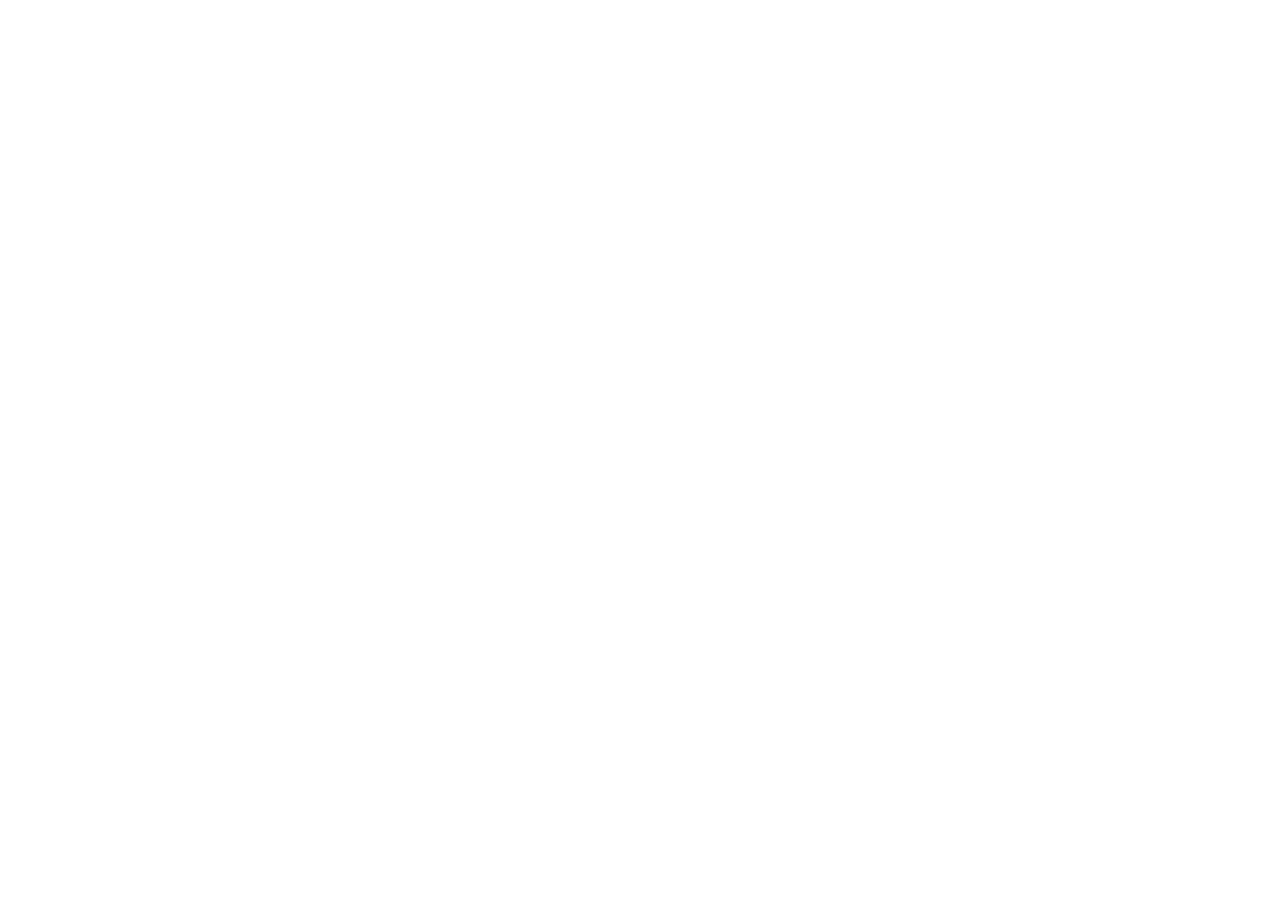
==== index2.html @ 0fd0a063 "mainpage done" ====
<!DOCTYPE html>
<html lang="en">
<head>
    <meta charset="UTF-8">
    <meta name="viewport" content="width=device-width, initial-scale=1.0">
    <title>Document</title>
</head>
<body>
    
</body>
</html>
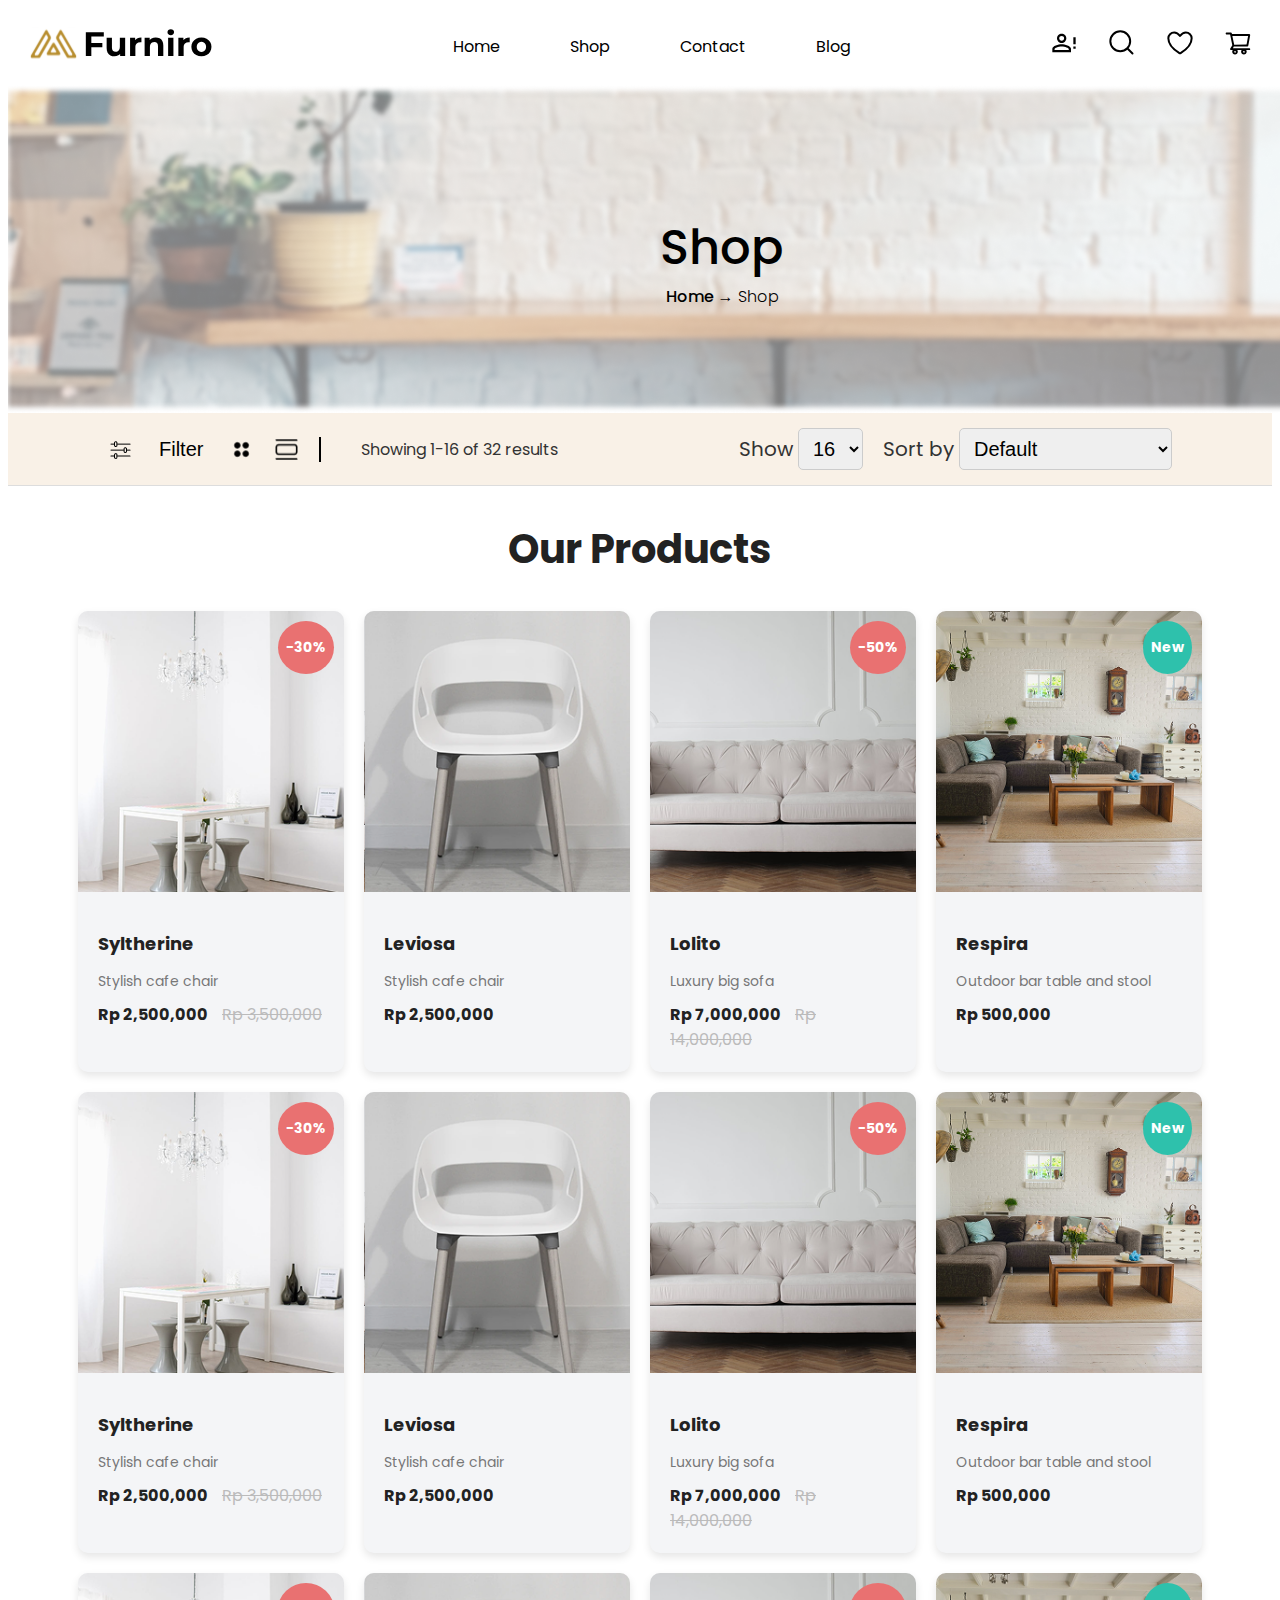
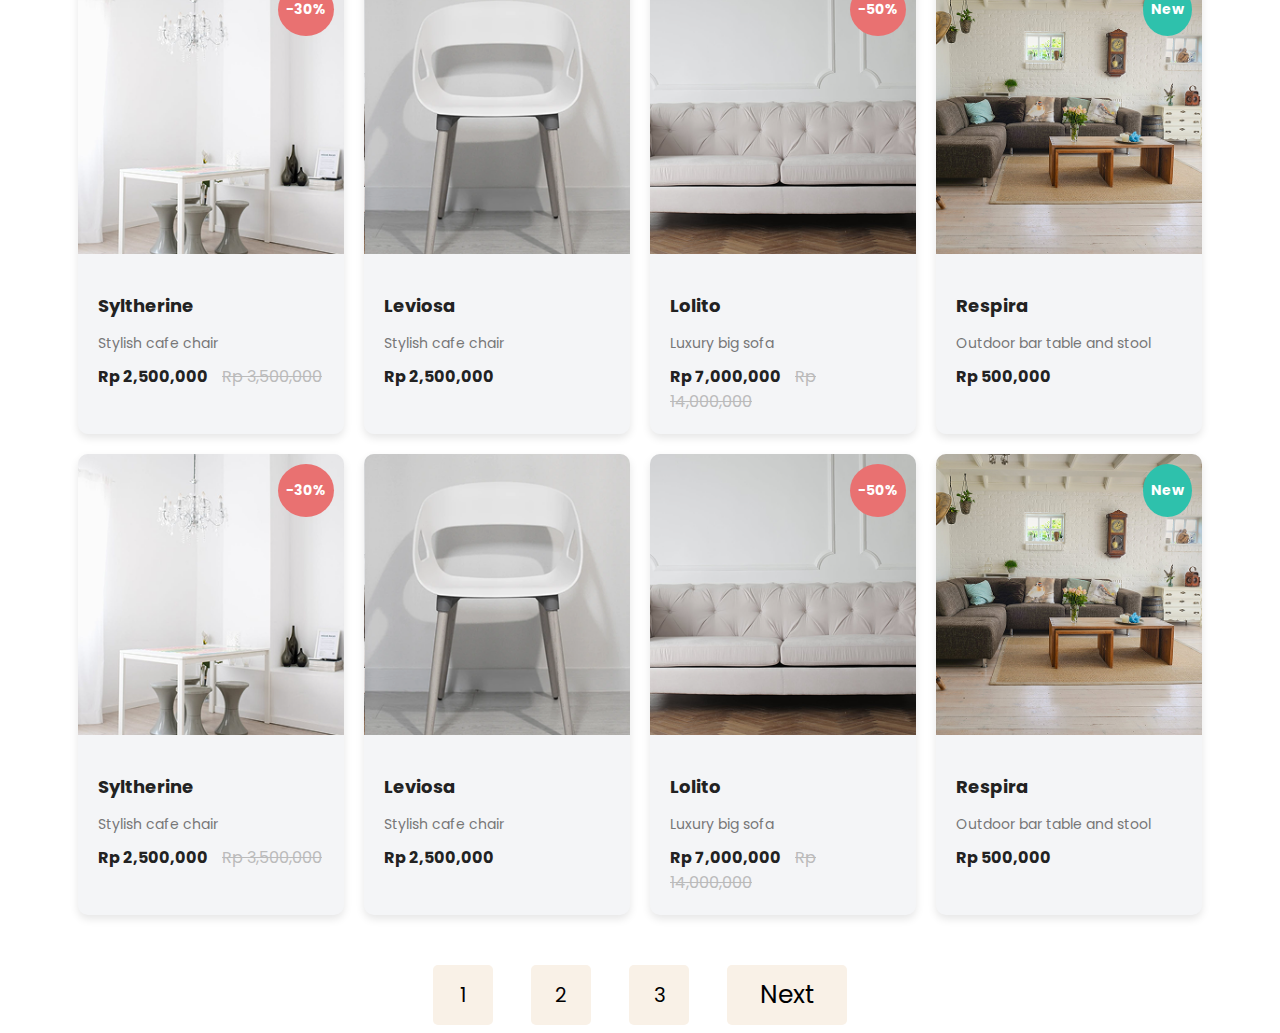
==== commit 51ec5326: "30%" ====
--- a/index2.html
+++ b/index2.html
@@ -3,9 +3,480 @@
 <head>
     <meta charset="UTF-8">
     <meta name="viewport" content="width=device-width, initial-scale=1.0">
-    <title>Document</title>
+    <title>shop</title>
+    <link rel="stylesheet" href="styles.css">
+    <link rel="stylesheet" href="shop.css">
 </head>
 <body>
+    <header class="navbar">
+        <div class="logo">
+            <img src="./media/Frame 168 (1).svg" alt="Furniro_logo">
+        </div>
+        <nav>
+            <button class="navbar-toggle" aria-label="Toggle navigation">
+                <span class="navbar-toggle-icon"></span>
+            </button>
+            <ul class="nav-menu">
+                <li><a href="./index.html">Home</a></li>
+                <li><a href="./index2.html">Shop</a></li>
+                <li><a href="./index4.html">Contact</a></li>
+                <li><a href="./index5.html">Blog</a></li>
+            </ul>
+        </nav>
+        <div class="navbar-icons">
+            <a href="" class="navbar-icon">
+                <img src="./media/mdi_account-alert-outline.svg" alt="alert_icon">
+            </a>
+            <a href="" class="navbar-icon">
+                <img src="./media/akar-icons_search.svg" alt="search_icon">
+            </a>
+            <a href="" class="navbar-icon">
+                <img src="./media/akar-icons_heart.svg" alt="heart_icon">
+            </a>
+            <a href="" class="navbar-icon">
+                <img src="./media/ant-design_shopping-cart-outlined.svg" alt="car_icon">
+            </a>
+        </div>
+        <div class="dropdown-menu">
+            <ul class="dropdown-links">
+                <li><a href="./index.html" class="dropdown-link">Home</a></li>
+                <li><a href="./index2.html" class="dropdown-link">Shop</a></li>
+                <li><a href="./index4.html" class="dropdown-link">Contact</a></li>
+                <li><a href="./index5.html" class="dropdown-link">Blog</a></li>
+            </ul>
+            <div class="dropdown-icons">
+                <a href="" class="dropdown-icon">
+                    <img src="./media/mdi_account-alert-outline.svg" alt="alert_icon">
+                </a>
+                <a href="" class="dropdown-icon">
+                    <img src="./media/akar-icons_search.svg" alt="search_icon">
+                </a>
+                <a href="" class="dropdown-icon">
+                    <img src="./media/akar-icons_heart.svg" alt="heart_icon">
+                </a>
+                <a href="" class="dropdown-icon">
+                    <img src="./media/ant-design_shopping-cart-outlined.svg" alt="car_icon">
+                </a>
+            </div>
+        </div>
+    </header>
+    <main>
+    <!-- Shop Banner -->
+        <div class="shop-banner">
+            <img src="./media/shop-banner.png" alt="shop_banner">
+            <div class="shop-banner-overlay">
+                <h1 class="main-shop">Shop</h1>
+                <div class="home-shop">
+                    <a href="index.html">Home</a> → <span>Shop</span> 
+                </div>
+            </div>
+        </div>
+
+        <!-- Filter section -->
+         <section class="toolbar">
+            <div class="toolbar-left">
+                <img src="./media/filter-icon.png" class="filter-icon" alt="filter-icon">
+                <button class="filter-btn">Filter</button>
+                <img src="./media/view-howmany.png" class="view-howmany" alt="view-howmany">
+                <img src="./media/bi_view-list.png" class="list-icon" alt="view-howmany">
+                <span class="results-text">Showing 1-16 of 32 results</span>
+            </div>
+            <div class="toolbar-right">
+                <div class="dropdown show-dropdown">
+                  <label for="show">Show</label>
+                  <select id="show">
+                    <option>16</option>
+                    <option>24</option>
+                    <option>32</option>
+                  </select>
+                </div>
+                <div class="dropdown sort-dropdown">
+                  <label for="sort">Sort by</label>
+                  <select id="sort">
+                    <option>Default</option>
+                    <option>Price (Low to High)</option>
+                    <option>Price (High to Low)</option>
+                    <option>Popularity</option>
+                    <option>Newest</option>
+                    <option>Oldest</option>
+                  </select>
+                </div>
+            </div>
+         </section>
+
+         <!-- OUR PRODUCTS -->
+        <section class="Products">
+            <section class="products-section">
+                <h2 class="products-title">Our Products</h2>
+                <div class="products-grid">
+        
+                    <div class="product-card">
+                        <div class="product-image">
+                            <img src="./media/syltherine.png" alt="Syltherine">
+                            <div class="product-overlay">
+                                <button class="add-to-cart">Add to cart</button>
+                                <div class="product-actions">
+                                    <button>🔗 Share</button>
+                                    <button>🔄 Compare</button>
+                                    <button>❤️ Like</button>
+                                </div>
+                            </div>
+                            
+                            <span class="discount-badge">-30%</span>
+                        </div>
+                        <div class="product-details">
+                            <h3 class="product-name">Syltherine</h3>
+                            <p class="product-description">Stylish cafe chair</p>
+                            <div class="product-price">
+                                <span class="current-price">Rp 2,500,000</span>
+                                <span class="original-price">Rp 3,500,000</span>
+                            </div>
+                        </div>
+                    </div>
+                    <div class="product-card">
+                        <div class="product-image">
+                            <img src="./media/Leviosa.png" alt="Leviosa">
+                            <div class="product-overlay">
+                                <button class="add-to-cart">Add to cart</button>
+                                <div class="product-actions">
+                                    <button>🔗 Share</button>
+                                    <button>🔄 Compare</button>
+                                    <button>❤️ Like</button>
+                                </div>
+                            </div>
+                        </div>
+                        <div class="product-details">
+                            <h3 class="product-name">Leviosa</h3>
+                            <p class="product-description">Stylish cafe chair</p>
+                            <div class="product-price">
+                                <span class="current-price">Rp 2,500,000</span>
+                            </div>
+                        </div>
+                    </div>
+                    <div class="product-card">
+                        <div class="product-image">
+                            <img src="./media/Lolito.png" alt="Lolito">
+                            <div class="product-overlay">
+                                <button class="add-to-cart">Add to cart</button>
+                                <div class="product-actions">
+                                    <button>🔗 Share</button>
+                                    <button>🔄 Compare</button>
+                                    <button>❤️ Like</button>
+                                </div>
+                            </div>
+                            <span class="discount-badge">-50%</span>
+                            
+                        </div>
+                        <div class="product-details">
+                            <h3 class="product-name">Lolito</h3>
+                            <p class="product-description">Luxury big sofa</p>
+                            <div class="product-price">
+                                <span class="current-price">Rp 7,000,000</span>
+                                <span class="original-price">Rp 14,000,000</span>
+                            </div>
+                        </div>
+                    </div>
+                    <div class="product-card">
+                        <div class="product-image">
+                            <img src="./media/Respira.png" alt="Respira">
+                            <div class="product-overlay">
+                                <button class="add-to-cart">Add to cart</button>
+                                <div class="product-actions">
+                                    <button>🔗 Share</button>
+                                    <button>🔄 Compare</button>
+                                    <button>❤️ Like</button>
+                                </div>
+                            </div>
+                            <span class="new-badge">New</span>
+                            
+                        </div>
+                        <div class="product-details">
+                            <h3 class="product-name">Respira</h3>
+                            <p class="product-description">Outdoor bar table and stool</p>
+                            <div class="product-price">
+                                <span class="current-price">Rp 500,000</span>
+                                
+                            </div>
+                        </div>
+                    </div>
+                    <div class="product-card">
+                        <div class="product-image">
+                            <img src="./media/syltherine.png" alt="Syltherine">
+                            <div class="product-overlay">
+                                <button class="add-to-cart">Add to cart</button>
+                                <div class="product-actions">
+                                    <button>🔗 Share</button>
+                                    <button>🔄 Compare</button>
+                                    <button>❤️ Like</button>
+                                </div>
+                            </div>
+                            
+                            <span class="discount-badge">-30%</span>
+                        </div>
+                        <div class="product-details">
+                            <h3 class="product-name">Syltherine</h3>
+                            <p class="product-description">Stylish cafe chair</p>
+                            <div class="product-price">
+                                <span class="current-price">Rp 2,500,000</span>
+                                <span class="original-price">Rp 3,500,000</span>
+                            </div>
+                        </div>
+                    </div>
+                    <div class="product-card">
+                        <div class="product-image">
+                            <img src="./media/Leviosa.png" alt="Leviosa">
+                            <div class="product-overlay">
+                                <button class="add-to-cart">Add to cart</button>
+                                <div class="product-actions">
+                                    <button>🔗 Share</button>
+                                    <button>🔄 Compare</button>
+                                    <button>❤️ Like</button>
+                                </div>
+                            </div>
+                        </div>
+                        <div class="product-details">
+                            <h3 class="product-name">Leviosa</h3>
+                            <p class="product-description">Stylish cafe chair</p>
+                            <div class="product-price">
+                                <span class="current-price">Rp 2,500,000</span>
+                            </div>
+                        </div>
+                    </div>
+                    <div class="product-card">
+                        <div class="product-image">
+                            <img src="./media/Lolito.png" alt="Lolito">
+                            <div class="product-overlay">
+                                <button class="add-to-cart">Add to cart</button>
+                                <div class="product-actions">
+                                    <button>🔗 Share</button>
+                                    <button>🔄 Compare</button>
+                                    <button>❤️ Like</button>
+                                </div>
+                            </div>
+                            <span class="discount-badge">-50%</span>
+                            
+                        </div>
+                        <div class="product-details">
+                            <h3 class="product-name">Lolito</h3>
+                            <p class="product-description">Luxury big sofa</p>
+                            <div class="product-price">
+                                <span class="current-price">Rp 7,000,000</span>
+                                <span class="original-price">Rp 14,000,000</span>
+                            </div>
+                        </div>
+                    </div>
+                    <div class="product-card">
+                        <div class="product-image">
+                            <img src="./media/Respira.png" alt="Respira">
+                            <div class="product-overlay">
+                                <button class="add-to-cart">Add to cart</button>
+                                <div class="product-actions">
+                                    <button>🔗 Share</button>
+                                    <button>🔄 Compare</button>
+                                    <button>❤️ Like</button>
+                                </div>
+                            </div>
+                            <span class="new-badge">New</span>
+                            
+                        </div>
+                        <div class="product-details">
+                            <h3 class="product-name">Respira</h3>
+                            <p class="product-description">Outdoor bar table and stool</p>
+                            <div class="product-price">
+                                <span class="current-price">Rp 500,000</span>
+                                
+                            </div>
+                        </div>
+                    </div>
+                    <div class="product-card">
+                        <div class="product-image">
+                            <img src="./media/syltherine.png" alt="Syltherine">
+                            <div class="product-overlay">
+                                <button class="add-to-cart">Add to cart</button>
+                                <div class="product-actions">
+                                    <button>🔗 Share</button>
+                                    <button>🔄 Compare</button>
+                                    <button>❤️ Like</button>
+                                </div>
+                            </div>
+                            
+                            <span class="discount-badge">-30%</span>
+                        </div>
+                        <div class="product-details">
+                            <h3 class="product-name">Syltherine</h3>
+                            <p class="product-description">Stylish cafe chair</p>
+                            <div class="product-price">
+                                <span class="current-price">Rp 2,500,000</span>
+                                <span class="original-price">Rp 3,500,000</span>
+                            </div>
+                        </div>
+                    </div>
+                    <div class="product-card">
+                        <div class="product-image">
+                            <img src="./media/Leviosa.png" alt="Leviosa">
+                            <div class="product-overlay">
+                                <button class="add-to-cart">Add to cart</button>
+                                <div class="product-actions">
+                                    <button>🔗 Share</button>
+                                    <button>🔄 Compare</button>
+                                    <button>❤️ Like</button>
+                                </div>
+                            </div>
+                        </div>
+                        <div class="product-details">
+                            <h3 class="product-name">Leviosa</h3>
+                            <p class="product-description">Stylish cafe chair</p>
+                            <div class="product-price">
+                                <span class="current-price">Rp 2,500,000</span>
+                            </div>
+                        </div>
+                    </div>
+                    <div class="product-card">
+                        <div class="product-image">
+                            <img src="./media/Lolito.png" alt="Lolito">
+                            <div class="product-overlay">
+                                <button class="add-to-cart">Add to cart</button>
+                                <div class="product-actions">
+                                    <button>🔗 Share</button>
+                                    <button>🔄 Compare</button>
+                                    <button>❤️ Like</button>
+                                </div>
+                            </div>
+                            <span class="discount-badge">-50%</span>
+                            
+                        </div>
+                        <div class="product-details">
+                            <h3 class="product-name">Lolito</h3>
+                            <p class="product-description">Luxury big sofa</p>
+                            <div class="product-price">
+                                <span class="current-price">Rp 7,000,000</span>
+                                <span class="original-price">Rp 14,000,000</span>
+                            </div>
+                        </div>
+                    </div>
+                    <div class="product-card">
+                        <div class="product-image">
+                            <img src="./media/Respira.png" alt="Respira">
+                            <div class="product-overlay">
+                                <button class="add-to-cart">Add to cart</button>
+                                <div class="product-actions">
+                                    <button>🔗 Share</button>
+                                    <button>🔄 Compare</button>
+                                    <button>❤️ Like</button>
+                                </div>
+                            </div>
+                            <span class="new-badge">New</span>
+                            
+                        </div>
+                        <div class="product-details">
+                            <h3 class="product-name">Respira</h3>
+                            <p class="product-description">Outdoor bar table and stool</p>
+                            <div class="product-price">
+                                <span class="current-price">Rp 500,000</span>
+                                
+                            </div>
+                        </div>
+                    </div>
+                    <div class="product-card">
+                        <div class="product-image">
+                            <img src="./media/syltherine.png" alt="Syltherine">
+                            <div class="product-overlay">
+                                <button class="add-to-cart">Add to cart</button>
+                                <div class="product-actions">
+                                    <button>🔗 Share</button>
+                                    <button>🔄 Compare</button>
+                                    <button>❤️ Like</button>
+                                </div>
+                            </div>
+                            
+                            <span class="discount-badge">-30%</span>
+                        </div>
+                        <div class="product-details">
+                            <h3 class="product-name">Syltherine</h3>
+                            <p class="product-description">Stylish cafe chair</p>
+                            <div class="product-price">
+                                <span class="current-price">Rp 2,500,000</span>
+                                <span class="original-price">Rp 3,500,000</span>
+                            </div>
+                        </div>
+                    </div>
+                    <div class="product-card">
+                        <div class="product-image">
+                            <img src="./media/Leviosa.png" alt="Leviosa">
+                            <div class="product-overlay">
+                                <button class="add-to-cart">Add to cart</button>
+                                <div class="product-actions">
+                                    <button>🔗 Share</button>
+                                    <button>🔄 Compare</button>
+                                    <button>❤️ Like</button>
+                                </div>
+                            </div>
+                        </div>
+                        <div class="product-details">
+                            <h3 class="product-name">Leviosa</h3>
+                            <p class="product-description">Stylish cafe chair</p>
+                            <div class="product-price">
+                                <span class="current-price">Rp 2,500,000</span>
+                            </div>
+                        </div>
+                    </div>
+                    <div class="product-card">
+                        <div class="product-image">
+                            <img src="./media/Lolito.png" alt="Lolito">
+                            <div class="product-overlay">
+                                <button class="add-to-cart">Add to cart</button>
+                                <div class="product-actions">
+                                    <button>🔗 Share</button>
+                                    <button>🔄 Compare</button>
+                                    <button>❤️ Like</button>
+                                </div>
+                            </div>
+                            <span class="discount-badge">-50%</span>
+                            
+                        </div>
+                        <div class="product-details">
+                            <h3 class="product-name">Lolito</h3>
+                            <p class="product-description">Luxury big sofa</p>
+                            <div class="product-price">
+                                <span class="current-price">Rp 7,000,000</span>
+                                <span class="original-price">Rp 14,000,000</span>
+                            </div>
+                        </div>
+                    </div>
+                    <div class="product-card">
+                        <div class="product-image">
+                            <img src="./media/Respira.png" alt="Respira">
+                            <div class="product-overlay">
+                                <button class="add-to-cart">Add to cart</button>
+                                <div class="product-actions">
+                                    <button>🔗 Share</button>
+                                    <button>🔄 Compare</button>
+                                    <button>❤️ Like</button>
+                                </div>
+                            </div>
+                            <span class="new-badge">New</span>
+                            
+                        </div>
+                        <div class="product-details">
+                            <h3 class="product-name">Respira</h3>
+                            <p class="product-description">Outdoor bar table and stool</p>
+                            <div class="product-price">
+                                <span class="current-price">Rp 500,000</span>
+                                
+                            </div>
+                        </div>
+                    </div>
+                </div>
+                <!-- Pagination Section -->
+                <div class="pagination">
+                    <a href="index2.html" class="pagination-box">1</a>
+                    <a href="index2.html" class="pagination-box">2</a>
+                    <a href="index2.html" class="pagination-box">3</a>
+                    <div class="pagination-box">Next</div>
+                </div>
+            </section>
+        </section>
+    </main>
     
 </body>
 </html>--- a/styles.css
+++ b/styles.css
@@ -0,0 +1,408 @@
+@import url('https://fonts.googleapis.com/css2?family=Poppins:wght@400;500;600;700&display=swap');
+
+body {
+    font-family: 'Poppins', sans-serif;
+}
+
+
+
+.navbar {
+    display: flex;
+    justify-content: space-between;
+    align-items: center;
+    padding: 10px 20px;
+    background-color: #FFFFFF;
+    position: relative;
+    
+
+}
+
+
+
+.nav-menu {
+    display: flex;
+    list-style: none;
+    gap: 70px;
+}
+
+.nav-menu li:hover {
+    transform: translateY(-5px);
+}
+
+.nav-menu a {
+    text-decoration: none;
+    color: black;
+    font-weight: 500px;
+    size: 16px;
+    line-height: 24px;
+}
+
+.navbar-toggle {
+    display: none;
+    background: none;
+    border: none;
+    cursor: pointer;
+    padding: 0.5rem;
+}
+  
+.navbar-toggle-icon {
+    display: block;
+    width: 1.5rem;
+    height: 0.125rem;
+    background-color: #000000;
+    position: relative;
+    
+}
+  
+.navbar-toggle-icon::before,
+.navbar-toggle-icon::after {
+    content: '';
+    width: 1.5rem;
+    height: 0.125rem;
+    background-color: #000000;
+    position: absolute;
+    left: 0px;
+    transition: transform 0.3s ease;
+}
+  
+.navbar-toggle-icon::before {
+    top: -0.5rem;
+}
+  
+.navbar-toggle-icon::after {
+    top: 0.5rem;
+    
+}
+
+.navbar-icons {
+    display: flex;
+    gap: 30px;
+
+}
+
+.navbar-icon:hover {
+    transform: translateY(-5px);
+}
+.dropdown-menu {
+    display: none;
+    background-color: #FFFFFF;
+    box-shadow: 0 4px 8px rgba(0, 0, 0, 0.1);
+    padding: 1.5rem;
+    position: absolute;
+    top: 100%;
+    left: 0;
+    width: 100%;
+    z-index: 999;
+}
+  
+.dropdown-menu.active {
+    display: block;
+}
+  
+.dropdown-logo {
+    display: block;
+    margin-bottom: 1.5rem;
+}
+  
+.dropdown-logo img {
+    height: 2.5rem;
+}
+  
+.dropdown-links {
+    list-style: none;
+    padding: 0;
+    margin: 0 0 1.5rem 0;
+}
+  
+.dropdown-link {
+    text-decoration: none;
+    font-size: 1rem;
+    color: #000000;
+    font-weight: bold;
+    display: block;
+    padding: 0.5rem 0;
+    transition: color 0.3s ease;
+}
+  
+.dropdown-link:hover {
+    color: #A67B5B;
+}
+  
+.dropdown-icons {
+    display: flex;
+    gap: 1.5rem;
+}
+  
+.dropdown-icon img {
+    height: 1.5rem;
+    transition: opacity 0.3s ease;
+}
+  
+.dropdown-icon:hover img {
+    opacity: 0.7;
+}
+
+@media screen and (max-width: 768px) {
+    
+    .navbar {
+        flex-wrap: wrap;
+    }
+
+    .navbar-toggle {
+        display: block;
+    }
+
+    .nav-menu {
+        display: none;
+        flex-direction: column;
+        width: 100%;
+        gap: 1px;
+    }
+
+    .nav-menu.show {
+        display: flex;
+
+    }
+
+    .navbar-icons {
+        display: none;
+        
+    }
+
+    .navbar-icons.show {
+        display: flex;
+        justify-content: flex-end;
+    }
+
+    .nav-menu li {
+        text-align: center;
+        padding: 10px 0;
+        
+    }
+    .dropdown-menu {
+        display: none;
+        position: static;
+        width: 100%;
+        padding: 1rem;
+    }
+    
+    .dropdown-menu.active {
+        display: block;
+    }
+    
+    .dropdown-logo {
+        margin-bottom: 1rem;
+    }
+    
+    .dropdown-links {
+        margin-bottom: 1rem;
+    }
+    
+    .dropdown-link {
+        font-size: 0.875rem;
+    }
+    
+    .dropdown-icons {
+        gap: 1rem;
+    }
+    
+    .dropdown-icon img {
+        height: 1.25rem;
+    }
+}
+
+@media (max-width: 1024px) {
+    .nav-menu {
+        gap: 15px;
+        margin-left: -60px;
+    }
+
+    .navbar-icons {
+        gap: 5px;
+    }
+}
+
+
+/* FOOTER */
+
+.footer-container {
+    display: flex;
+    flex-direction: row;
+    justify-content: space-between;
+    padding-left: 100px;
+    padding-right: 180px;
+    margin-top: 20px;
+    margin-bottom: 10px;
+    
+}
+
+.my-divider {
+    color: #D9D9D9;
+    height: 1px;
+}
+
+.footer-column h3 {
+    padding-bottom: 20px;
+    font-weight: 700;
+    font-size: 24px;
+
+}
+
+.company-address {
+    font-weight: 400;
+    font-size: 16px;
+    color: #9F9F9F;
+}
+
+.footer-head {
+    padding-bottom: 20px;
+    font-weight: 500;
+    font-size: 16px;
+    color: #9F9F9F;
+}
+
+.footer-links {
+    list-style-type: none; 
+    padding: 0; 
+}
+
+.footer-links li {
+    margin-bottom: 40px;
+}
+
+.footer-links li a {
+    color: #000000;
+    text-decoration: none;
+    font-weight: 500;
+    font-size: 16px;
+}
+
+.footer-help {
+    list-style-type: none; 
+    padding: 0; 
+}
+
+.footer-help li {
+    margin-bottom: 40px;
+}
+
+.footer-help li a {
+    color: #000000;
+    text-decoration: none;
+    font-weight: 500;
+    font-size: 16px;
+}
+
+.my-divider2 {
+    width: 87%;
+    color: #D9D9D9;
+    height: 1px;
+}
+
+.footer-copyright-text {
+    margin-top: 30px;
+    margin-left: 90px;
+    font-weight: 400;
+    font-size: 16px;
+}
+.footer-newsletter {
+    display: flex;
+    align-items: center; 
+    gap: 15px; 
+}
+
+.footer-email-input {
+    width: 50%; 
+    padding: 10px;
+    border: none;
+    border-bottom: 1px solid black; 
+    background: transparent;
+    font-size: 16px;
+    outline: none;
+}
+
+.footer-email-btn {
+    padding: 10px 10px;
+    color: black;
+    border: none;
+    cursor: pointer;
+    font-size: 16px;
+    text-transform: uppercase;
+    background: none;
+    border-bottom: 1px solid black;
+}
+
+
+
+
+
+@media (max-width: 1024px) {
+    .footer-container {
+        display: flex;
+        flex-direction: column;
+        align-items: center;
+        text-align: center;
+    }
+
+    .footer-column {
+        width: 100%;
+        margin-bottom: 20px;
+    }
+
+    .footer-links, .footer-help {
+        padding: 0;
+    }
+
+    .footer-newsletter {
+        display: flex;
+        flex-direction: column;
+        align-items: center;
+    }
+
+    .footer-email-input {
+        width: 100%;
+        padding: 10px;
+        margin-bottom: 10px;
+        
+        
+    }
+
+    .footer-email-btn {
+        width: 50%;
+        padding: 10px;
+    }
+    
+    .my-divider2 {
+        width: 80%; 
+        margin: 20px auto;
+    }
+}
+
+
+@media (max-width: 880px) {
+    .footer-container {
+        flex-direction: column;
+        text-align: center;
+    }
+
+    .footer-column {
+        width: 100%;
+    }
+
+    .footer-links, .footer-help {
+        padding: 0;
+    }
+
+    .footer-newsletter {
+        flex-direction: column;
+        align-items: center;
+    }
+
+    .footer-email-input {
+        width: 90%;
+    }
+
+    .footer-email-btn {
+        width: 70%;
+    }
+}
--- a/shop.css
+++ b/shop.css
@@ -0,0 +1,662 @@
+.shop-banner {
+    display: flex;
+    width: 100%;
+}
+
+.shop-banner-overlay {
+    display: flex;
+    flex-direction: column;
+    align-items: center;
+    position: absolute;
+    top: 180px;
+    left: 660px;
+
+    
+}
+
+.main-shop {
+    font-weight: 500;
+    font-size: 48px;
+    margin-bottom: 0;
+
+}
+
+
+.home-shop a {
+    text-decoration: none;
+    color: black;
+    font-weight: 500;
+    font-size: 16px
+}
+
+.home-shop span {
+    font-weight: 300;
+    font-size: 16px;
+}
+
+@media screen and (max-width: 1024px) { 
+    .shop-banner {
+        position: relative; 
+        width: 100%; 
+        height: auto; 
+    }
+
+    .shop-banner img {
+        width: 100%; 
+        height: auto; 
+    }
+
+    .shop-banner-overlay {
+        position: absolute; 
+        top: 50%; 
+        left: 50%; 
+        transform: translate(-50%, -50%); 
+        text-align: center; 
+        color: black; 
+        width: 90%; 
+    }
+
+    .main-shop {
+        font-size: 36px; 
+        font-weight: bold;
+    }
+
+    .home-shop {
+        font-size: 18px; 
+        margin-top: 10px; 
+    }
+
+    .home-shop a {
+        color: black; 
+        text-decoration: none;
+        font-weight: 500; 
+    }
+
+    .home-shop span {
+        font-weight: 300;
+    }
+}
+
+@media screen and (max-width: 880px) { 
+    .shop-banner {
+        position: relative; 
+        width: 100%; 
+        height: auto; 
+    }
+
+    .shop-banner img {
+        width: 100%; 
+        height: auto; 
+    }
+
+    .shop-banner-overlay {
+        position: absolute; 
+        top: 50%; 
+        left: 50%; 
+        transform: translate(-50%, -50%); 
+        text-align: center; 
+        color: black; 
+        width: 80%; 
+    }
+
+    .main-shop {
+        font-size: 24px; 
+        font-weight: bold;
+    }
+
+    .home-shop {
+        font-size: 16px; 
+        margin-top: 0; 
+    }
+
+    .home-shop a {
+        color: black; 
+        text-decoration: none; 
+        font-weight: 500;
+    }
+
+    .home-shop span {
+        color: black;
+        font-weight: 300; 
+    }
+}
+
+/* TOOLBAR */
+
+
+.toolbar {
+    display: flex;
+    justify-content: space-between; 
+    align-items: center; 
+    padding: 15px 20px; 
+    background-color: #F9F1E7; 
+    border-bottom: 1px solid #ddd;
+    
+}
+
+
+.toolbar-left {
+    display: flex;
+    align-items: center; 
+    gap: 20px;
+    margin-left: 80px; 
+}
+
+
+.filter-icon, .view-howmany, .list-icon {
+    width: 25px;
+    height: 25px;
+    cursor: pointer;
+    
+}
+
+.list-icon {
+    padding-right: 20px; 
+    border-right: 2px solid black;
+    margin-right: 20px;
+}
+
+.filter-btn {
+    
+    color: black;
+    border: none;
+    cursor: pointer;
+    font-size: 20px;
+    background-color: transparent;
+    
+}
+
+.results-text {
+    font-size: 16px;
+    color: #333;
+}
+
+
+.toolbar-right {
+    display: flex;
+    gap: 20px; 
+    align-items: center;
+    margin-right: 80px;
+}
+
+
+.dropdown, .sort-dropdown {
+    display: flex;
+    align-items: center;
+    gap: 5px;
+}
+
+label {
+    font-size: 20px;
+    color: #333;
+}
+
+select {
+    padding: 8px 10px;
+    font-size: 20px;
+    border: 1px solid #ccc;
+    border-radius: 5px;
+    outline: none;
+}
+
+select:focus {
+    border-color: #007bff; 
+}
+
+
+@media screen and (max-width: 880px) {
+    .toolbar {
+        display: flex;
+        flex-direction: column; /* Paigutame kõik vertikaalselt */
+        padding: 10px 15px;
+        background-color: #F9F1E7;
+        border-bottom: 1px solid #ddd;
+    }
+
+    .toolbar-left {
+        display: flex;
+        justify-content: space-between;
+        align-items: center;
+        gap: 10px; /* Väiksem vaheline kaugus */
+        margin-left: 0;
+    }
+
+    .toolbar-right {
+        display: flex;
+        justify-content: space-between;
+        align-items: center;
+        gap: 10px;
+        margin-top: 10px; /* Paigutame sellele väikse ülemise vahe */
+    }
+
+    .filter-icon, .view-howmany, .list-icon {
+        width: 20px;
+        height: 20px;
+        cursor: pointer;
+    }
+
+    .list-icon {
+        padding-right: 10px;
+        border-right: 1px solid black;
+        margin-right: 10px;
+    }
+
+    .filter-btn {
+        font-size: 16px;
+        padding: 8px 12px;
+        color: black;
+        border: none;
+        cursor: pointer;
+        background-color: transparent;
+    }
+
+    .results-text {
+        font-size: 14px;
+        color: #333;
+    }
+
+    .dropdown, .sort-dropdown {
+        display: flex;
+        flex-direction: column; /* Üks valik all, teine üleval */
+        gap: 5px;
+    }
+
+    label {
+        font-size: 14px;
+        color: #333;
+    }
+
+    select {
+        padding: 5px 8px;
+        font-size: 14px;
+        border: 1px solid #ccc;
+        border-radius: 5px;
+        outline: none;
+    }
+
+    select:focus {
+        border-color: #007bff;
+    }
+}
+
+@media screen and (max-width: 1024px) {
+    .toolbar {
+        display: flex;
+        justify-content: space-between;
+        align-items: center;
+        padding: 15px 20px;
+        background-color: #F9F1E7;
+        border-bottom: 1px solid #ddd;
+    }
+
+    .toolbar-left {
+        display: flex;
+        align-items: center;
+        gap: 20px;
+        margin-left: 0; 
+    }
+
+    .toolbar-right {
+        display: flex;
+        gap: 20px;
+        align-items: center;
+        margin-right: 0; 
+    }
+
+    .filter-icon, .view-howmany, .list-icon {
+        width: 25px;
+        height: 25px;
+        cursor: pointer;
+    }
+
+    .list-icon {
+        padding-right: 20px;
+        border-right: 2px solid black;
+        margin-right: 20px;
+    }
+
+    .filter-btn {
+        color: black;
+        border: none;
+        cursor: pointer;
+        font-size: 16px;
+        background-color: transparent;
+    }
+
+    .results-text {
+        font-size: 16px;
+        color: #333;
+    }
+
+    .dropdown, .sort-dropdown {
+        display: flex;
+        align-items: center;
+        gap: 5px;
+    }
+
+    label {
+        font-size: 16px;
+        color: #333;
+    }
+
+    select {
+        padding: 8px 10px;
+        font-size: 16px;
+        border: 1px solid #ccc;
+        border-radius: 5px;
+        outline: none;
+    }
+
+    select:focus {
+        border-color: #007bff;
+    }
+}
+
+/* PRODUCTS */
+
+.products-section {
+    text-align: center;
+
+}
+.products-title {
+    font-size: 40px;
+    font-weight: bold;
+    color: #222222;
+    margin-bottom: 32px;
+}
+.products-grid {
+    display: grid;
+    grid-template-columns: repeat(4, 1fr); 
+    gap: 20px;
+    padding-left: 70px;
+    padding-right: 70px;
+}
+.product-card {
+    background-color: #F4F5F7;
+    border-radius: 10px;
+    box-shadow: 0 4px 8px rgba(0, 0, 0, 0.1);
+    overflow: hidden;
+    position: relative;
+    transition: transform 0.3s ease, box-shadow 0.3s ease;
+}
+.product-card:hover {
+    transform: translateY(-5px);
+    box-shadow: 0 8px 16px rgba(0, 0, 0, 0.2);
+}
+.product-image {
+    position: relative;
+    overflow: hidden;
+}
+  
+.product-image img {
+    width: 100%;
+    object-fit: cover;
+    display: block;
+}
+  
+.product-overlay {
+    position: absolute;
+    top: 0;
+    left: 0;
+    width: 100%;
+    height: 100%;
+    background-color: rgba(0, 0, 0, 0.5);
+    display: flex;
+    flex-direction: column;
+    justify-content: center;
+    align-items: center;
+    opacity: 0;
+    transition: opacity 0.3s ease;
+}
+
+.product-card:hover .product-overlay {
+    opacity: 1;
+}
+  
+.add-to-cart {
+    background-color: #FFFFFF;
+    border: none;
+    padding: 16px 40px;
+    border-radius: 5px;
+    font-size: 16px;
+    color: #B88E2F;
+    cursor: pointer;
+    margin-bottom: 10px;
+}
+  
+.product-actions {
+    display: flex;
+    gap: 10px;
+}
+  
+.product-actions button {
+    background-color: transparent;
+    border: none;
+    color: #fff;
+    font-size: 16px;
+    display: flex;
+    align-items: center;
+    gap: 5px;
+    cursor: pointer;
+}
+  
+.discount-badge, .new-badge {
+    position: absolute;
+    top: 10px;
+    right: 10px;
+    padding: 16px 8px;
+    border-radius: 50%;
+    font-size: 14px;
+    font-weight: bold;
+    color: #fff;
+}
+  
+.discount-badge {
+    background-color: #E97171;
+}
+  
+.new-badge {
+    background-color: #2EC1AC;
+}
+  
+.product-details {
+    padding: 20px;
+    text-align: left;
+}
+  
+.product-name {
+    font-size: 18px;
+    font-weight: bold;
+    color: #222222;
+    margin-bottom: 10px;
+}
+  
+.product-description {
+    font-size: 14px;
+    color: #777777;
+    margin-bottom: 10px;
+}
+  
+.product-price {
+    font-size: 16px;
+}
+  
+.current-price {
+    font-weight: bold;
+    color: #222222;
+}
+  
+.original-price {
+    text-decoration: line-through;
+    color: #BBBBBB;
+    margin-left: 10px;
+}
+.show-more {
+    background-color: transparent;
+    border: 2px solid #B88E2F;
+    padding: 8px 72px;
+    font-size: 16px;
+    color: #B88E2F;
+    cursor: pointer;
+    margin-top: 40px;
+    border-radius: 5px;
+    transition: background-color 0.3s ease, color 0.3s ease;
+}
+
+.show-more-button{
+    color: #B88E2F;
+    text-decoration: none
+}
+  
+.show-more:hover {
+   transform: translateY(-5px);
+}
+
+@media screen and (max-width: 1024px) {
+    .products-grid {
+        grid-template-columns: repeat(2, 1fr); 
+        gap: 16px;
+        padding-left: 40px;
+        padding-right: 40px;
+    }
+
+    .products-title {
+        font-size: 32px;
+        margin-bottom: 24px;
+    }
+
+    .product-name {
+        font-size: 16px;
+    }
+
+    .product-description {
+        font-size: 12px;
+    }
+
+    .product-price {
+        font-size: 14px;
+    }
+
+    .add-to-cart {
+        padding: 12px 30px;
+        font-size: 14px;
+    }
+}
+
+
+@media screen and (max-width: 880px) {
+    .products-grid {
+        grid-template-columns: 1fr; 
+        gap: 12px;
+        padding-left: 20px;
+        padding-right: 20px;
+    }
+
+    .products-title {
+        font-size: 28px;
+        margin-bottom: 16px;
+    }
+
+    .product-card {
+        border-radius: 8px;
+    }
+
+    .product-name {
+        font-size: 14px;
+    }
+
+    .product-description {
+        font-size: 12px;
+    }
+
+    .product-price {
+        font-size: 13px;
+    }
+
+    .add-to-cart {
+        padding: 10px 20px;
+        font-size: 12px;
+    }
+
+    .show-more {
+        padding: 6px 50px;
+        font-size: 14px;
+    }
+}
+
+/* Pagination Styles */
+.pagination {
+    display: flex; 
+    justify-content: center;
+    margin-top: 50px;
+    gap: 38px;  
+}
+
+.pagination-box {
+    background-color: #F9F1E7; 
+    color: black; 
+    width: 60px;
+    height: 60px;
+    border-radius: 5px;
+    cursor: pointer; 
+    transition: background-color 0.3s;
+    text-decoration: none;
+    font-size: 20px;
+    font-weight: 400;
+    display: flex;
+    justify-content: center;
+    align-items: center;
+
+}
+
+.pagination-box:last-child {
+    width: 120px; 
+    height: 60px; 
+    font-size: 25px; 
+}
+
+.pagination-box:hover {
+    background-color: #B88E2F;
+    transform: translateY(-5px); 
+}
+
+
+@media screen and (max-width: 880px) {
+    .pagination {
+        flex-direction: row; 
+        gap: 10px; 
+    }
+
+    .pagination-box {
+        width: 30px; 
+        height: 30px; 
+        font-size: 12px; 
+    }
+
+    .pagination-box:last-child {
+        width: 30px;
+        height: 30px;
+        font-size: 18px; 
+    }
+}
+
+
+@media screen and (max-width: 1024px) {
+    .pagination {
+        flex-direction: row; 
+        gap: 10px; 
+        margin-top: 20px;
+    }
+
+    .pagination-box {
+        width: 50px; 
+        height: 50px; 
+        font-size: 18px; 
+    }
+
+    .pagination-box:last-child {
+        width: 70px; 
+        height: 50px;
+        font-size: 18px; 
+    }
+}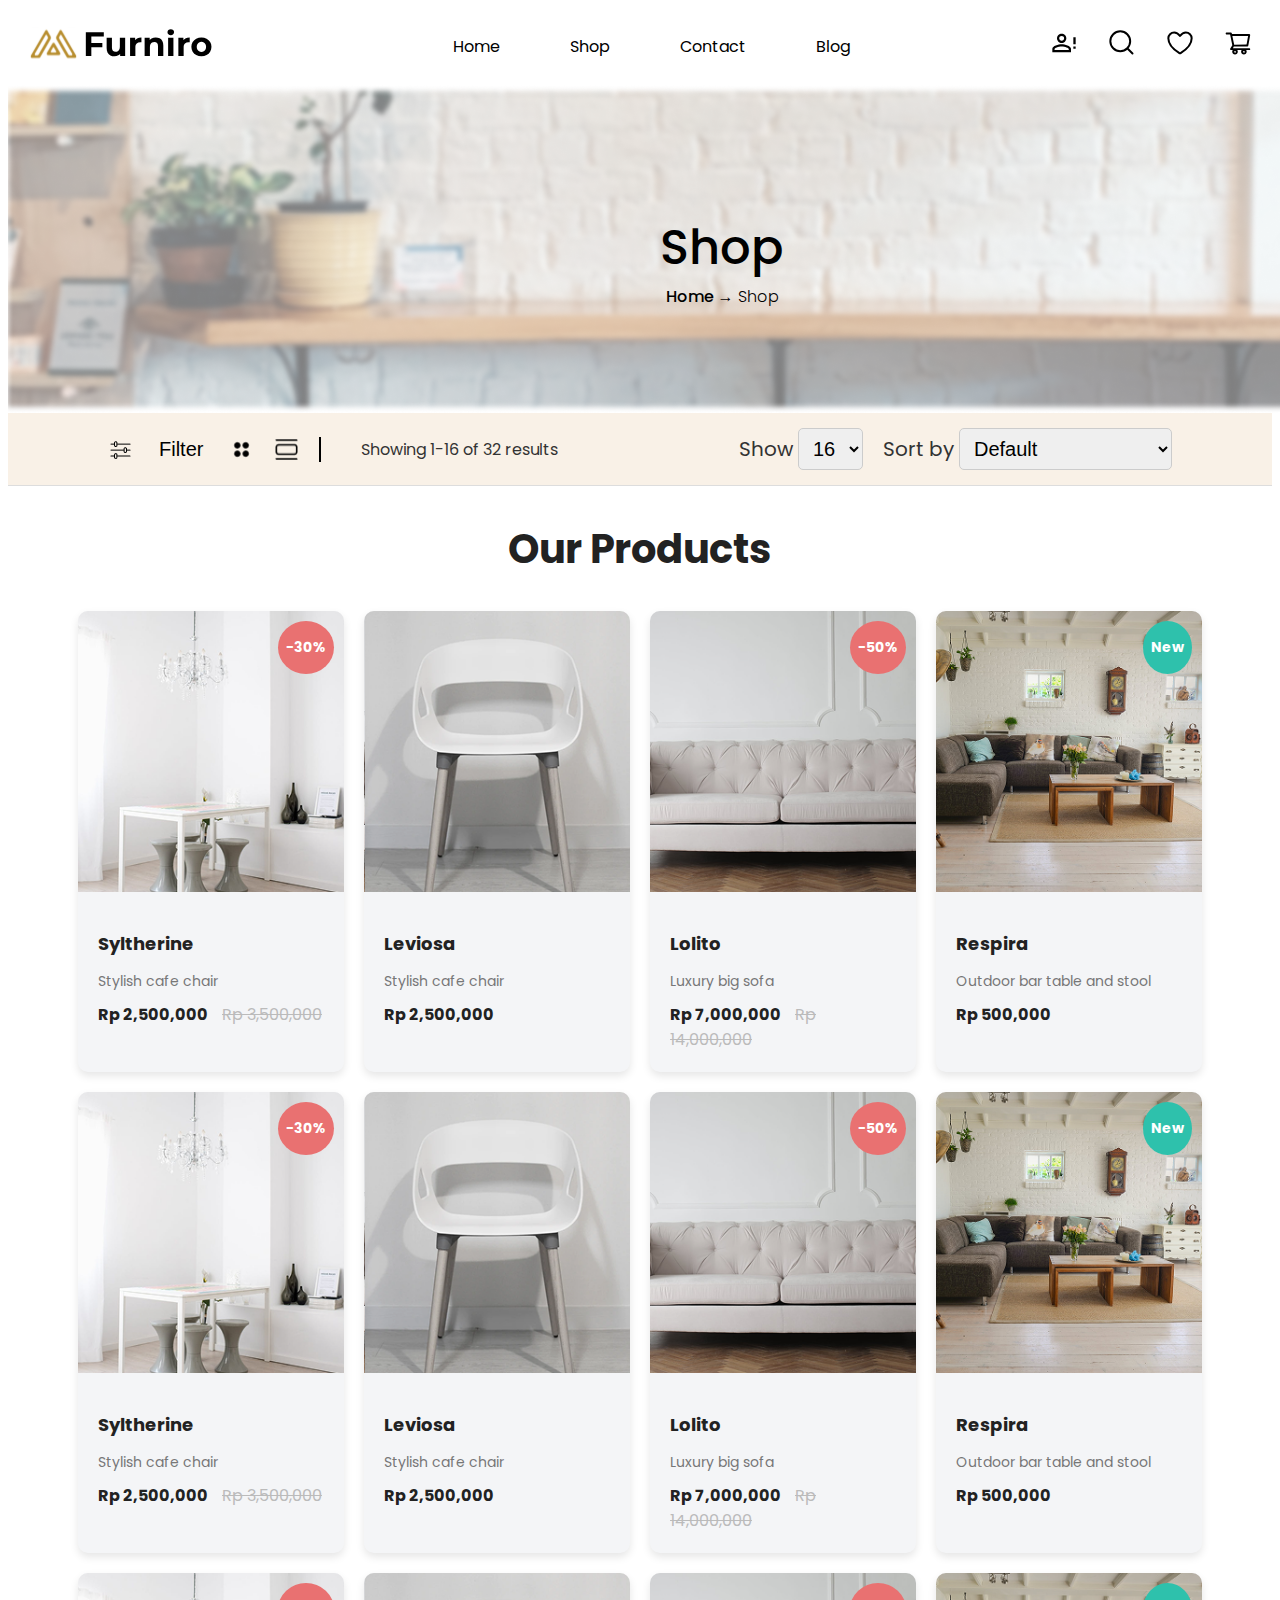
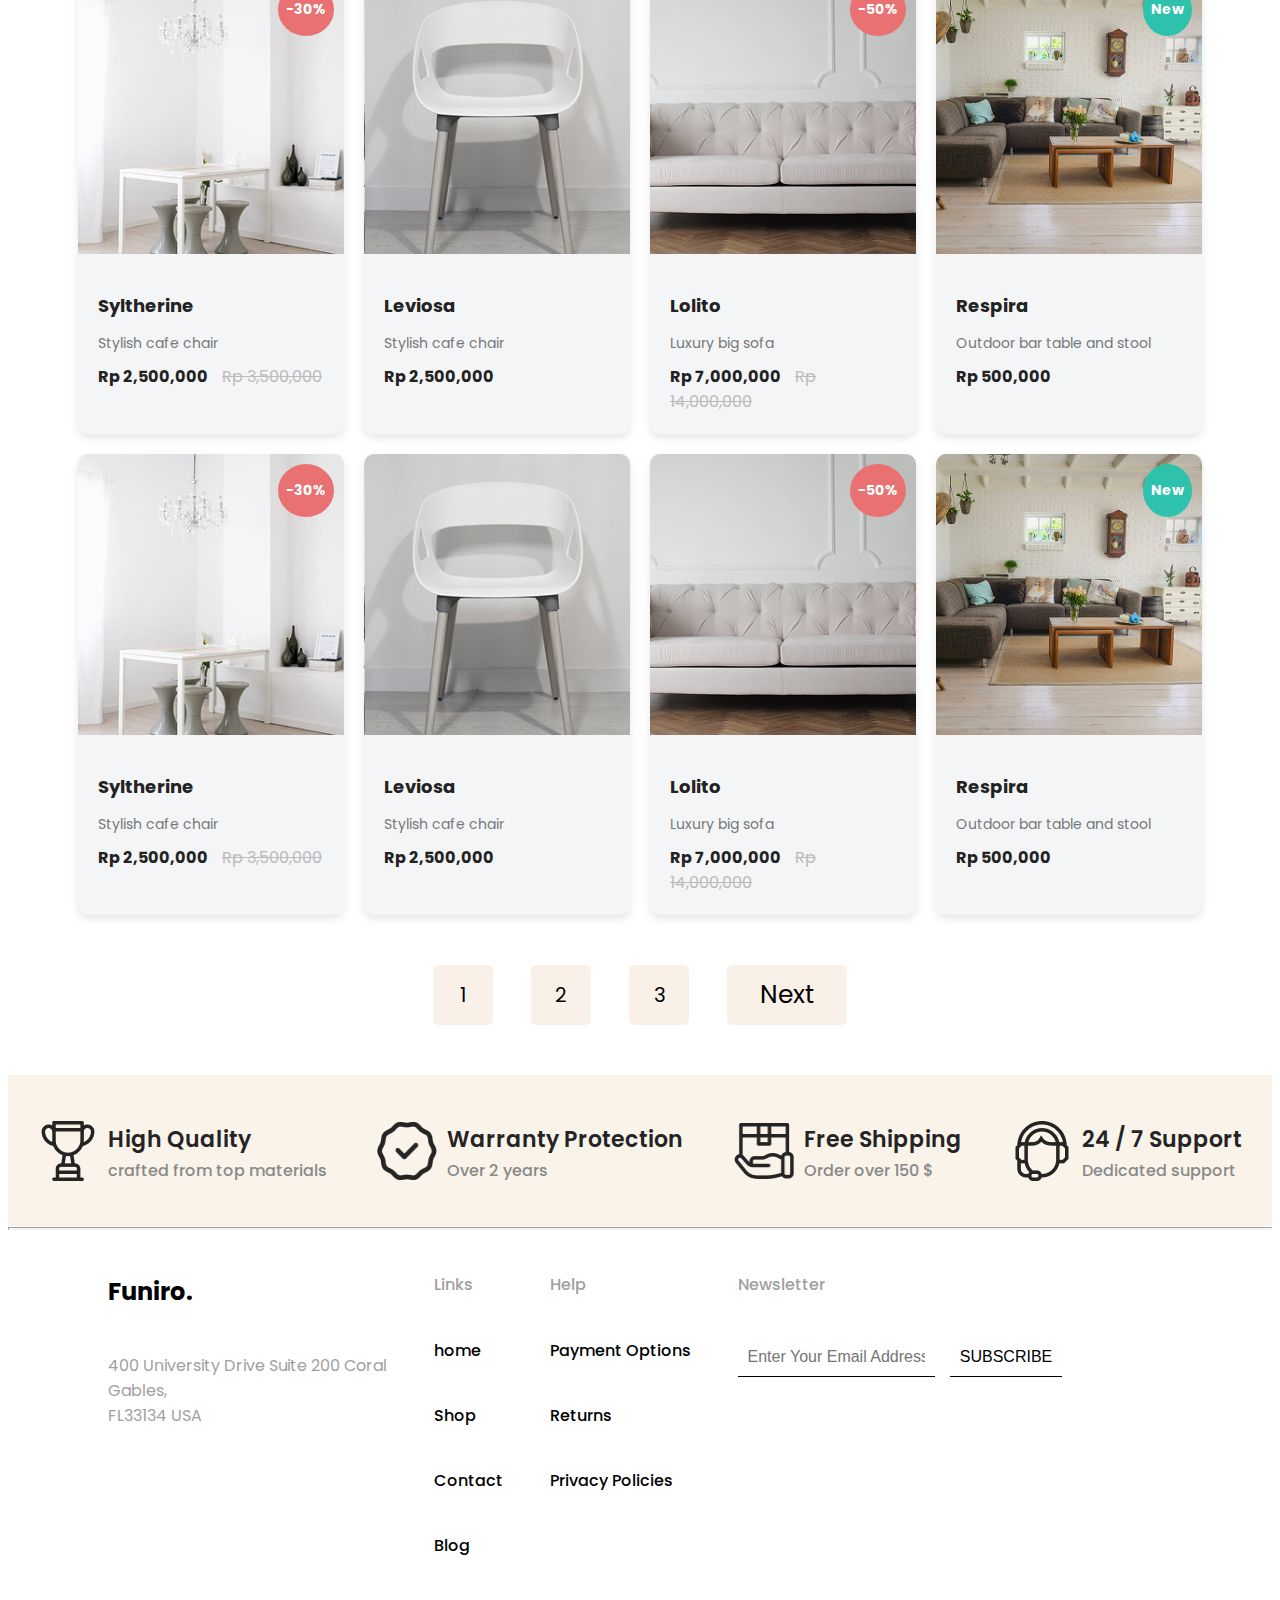
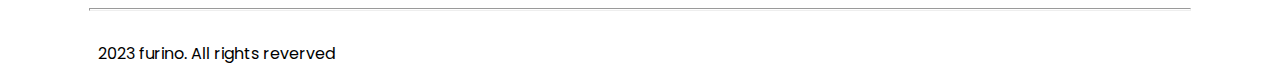
==== commit 450eb75b: "2 lehte valmis" ====
--- a/index2.html
+++ b/index2.html
@@ -110,7 +110,7 @@
                 <h2 class="products-title">Our Products</h2>
                 <div class="products-grid">
         
-                    <div class="product-card">
+                    <a href="index3.html" class="product-card">
                         <div class="product-image">
                             <img src="./media/syltherine.png" alt="Syltherine">
                             <div class="product-overlay">
@@ -132,8 +132,8 @@
                                 <span class="original-price">Rp 3,500,000</span>
                             </div>
                         </div>
-                    </div>
-                    <div class="product-card">
+                    </a>
+                    <a href="index3.html" class="product-card">
                         <div class="product-image">
                             <img src="./media/Leviosa.png" alt="Leviosa">
                             <div class="product-overlay">
@@ -152,8 +152,8 @@
                                 <span class="current-price">Rp 2,500,000</span>
                             </div>
                         </div>
-                    </div>
-                    <div class="product-card">
+                    </a>
+                    <a href="index3.html" class="product-card">
                         <div class="product-image">
                             <img src="./media/Lolito.png" alt="Lolito">
                             <div class="product-overlay">
@@ -175,8 +175,8 @@
                                 <span class="original-price">Rp 14,000,000</span>
                             </div>
                         </div>
-                    </div>
-                    <div class="product-card">
+                    </a>
+                    <a href="index3.html" class="product-card">
                         <div class="product-image">
                             <img src="./media/Respira.png" alt="Respira">
                             <div class="product-overlay">
@@ -198,8 +198,8 @@
                                 
                             </div>
                         </div>
-                    </div>
-                    <div class="product-card">
+                    </a>
+                    <a href="index3.html" class="product-card">
                         <div class="product-image">
                             <img src="./media/syltherine.png" alt="Syltherine">
                             <div class="product-overlay">
@@ -221,8 +221,8 @@
                                 <span class="original-price">Rp 3,500,000</span>
                             </div>
                         </div>
-                    </div>
-                    <div class="product-card">
+                    </a>
+                    <a href="index3.html" class="product-card">
                         <div class="product-image">
                             <img src="./media/Leviosa.png" alt="Leviosa">
                             <div class="product-overlay">
@@ -241,8 +241,8 @@
                                 <span class="current-price">Rp 2,500,000</span>
                             </div>
                         </div>
-                    </div>
-                    <div class="product-card">
+                    </a>
+                    <a href="index3.html" class="product-card">
                         <div class="product-image">
                             <img src="./media/Lolito.png" alt="Lolito">
                             <div class="product-overlay">
@@ -264,8 +264,8 @@
                                 <span class="original-price">Rp 14,000,000</span>
                             </div>
                         </div>
-                    </div>
-                    <div class="product-card">
+                    </a>
+                    <a href="index3.html" class="product-card">
                         <div class="product-image">
                             <img src="./media/Respira.png" alt="Respira">
                             <div class="product-overlay">
@@ -287,8 +287,8 @@
                                 
                             </div>
                         </div>
-                    </div>
-                    <div class="product-card">
+                    </a>
+                    <a href="index3.html" class="product-card">
                         <div class="product-image">
                             <img src="./media/syltherine.png" alt="Syltherine">
                             <div class="product-overlay">
@@ -310,8 +310,8 @@
                                 <span class="original-price">Rp 3,500,000</span>
                             </div>
                         </div>
-                    </div>
-                    <div class="product-card">
+                    </a>
+                    <a href="index3.html" class="product-card">
                         <div class="product-image">
                             <img src="./media/Leviosa.png" alt="Leviosa">
                             <div class="product-overlay">
@@ -330,8 +330,8 @@
                                 <span class="current-price">Rp 2,500,000</span>
                             </div>
                         </div>
-                    </div>
-                    <div class="product-card">
+                    </a>
+                    <a href="index3.html" class="product-card">
                         <div class="product-image">
                             <img src="./media/Lolito.png" alt="Lolito">
                             <div class="product-overlay">
@@ -353,8 +353,8 @@
                                 <span class="original-price">Rp 14,000,000</span>
                             </div>
                         </div>
-                    </div>
-                    <div class="product-card">
+                    </a>
+                    <a href="index3.html" class="product-card">
                         <div class="product-image">
                             <img src="./media/Respira.png" alt="Respira">
                             <div class="product-overlay">
@@ -376,8 +376,8 @@
                                 
                             </div>
                         </div>
-                    </div>
-                    <div class="product-card">
+                    </a>
+                    <a href="index3.html" class="product-card">
                         <div class="product-image">
                             <img src="./media/syltherine.png" alt="Syltherine">
                             <div class="product-overlay">
@@ -399,8 +399,8 @@
                                 <span class="original-price">Rp 3,500,000</span>
                             </div>
                         </div>
-                    </div>
-                    <div class="product-card">
+                    </a>
+                    <a href="index3.html" class="product-card">
                         <div class="product-image">
                             <img src="./media/Leviosa.png" alt="Leviosa">
                             <div class="product-overlay">
@@ -419,8 +419,8 @@
                                 <span class="current-price">Rp 2,500,000</span>
                             </div>
                         </div>
-                    </div>
-                    <div class="product-card">
+                    </a>
+                    <a href="index3.html" class="product-card">
                         <div class="product-image">
                             <img src="./media/Lolito.png" alt="Lolito">
                             <div class="product-overlay">
@@ -442,8 +442,8 @@
                                 <span class="original-price">Rp 14,000,000</span>
                             </div>
                         </div>
-                    </div>
-                    <div class="product-card">
+                    </a>
+                    <a href="index3.html" class="product-card">
                         <div class="product-image">
                             <img src="./media/Respira.png" alt="Respira">
                             <div class="product-overlay">
@@ -465,7 +465,9 @@
                                 
                             </div>
                         </div>
-                    </div>
+                    </a>
+                    
+                    
                 </div>
                 <!-- Pagination Section -->
                 <div class="pagination">
@@ -476,7 +478,81 @@
                 </div>
             </section>
         </section>
+
+        <!-- WHY FUNIRO -->
+         <div class="why-funiro">
+            <div class="selling-points">
+                <img src="./media/trophy 1.png" alt="trophy_img">
+                <div class="selling-points-text">
+                    <h2 class="value-text">High Quality</h2>
+                    <p class="benefits-text">crafted from top materials</p>
+                </div>
+            </div>
+            <div class="selling-points">
+                <img src="./media/guarantee.png" alt="guarantee_img">
+                <div class="selling-points-text">
+                    <h2 class="value-text">Warranty Protection</h2>
+                    <p class="benefits-text">Over 2 years</p>
+                </div>
+            </div>
+            <div class="selling-points">
+                <img src="./media/shipping.png" alt="shipping_img">
+                <div class="selling-points-text">
+                    <h2 class="value-text">Free Shipping</h2>
+                    <p class="benefits-text">Order over 150 $</p>
+                </div>
+            </div>
+            <div class="selling-points">
+                <img src="./media/customer-support.png">
+                <div class="selling-points-text">
+                    <h2 class="value-text">24 / 7 Support</h2>
+                    <p class="benefits-text">Dedicated support</p>
+                </div>
+            </div>
+         </div>
     </main>
+    <!-- FOOTER -->
+    <hr class="my-divider">
+    <footer>
+        <div class="footer-container">
+            <div class="footer-column">
+                <h3 class="company-name">Funiro.</h3>
+                <p class="company-address">
+                    400 University Drive Suite 200 Coral<br>Gables, <br> FL33134 USA
+                </p>
+            </div>
+            
+            <div class="footer-column">
+                <h4 class="footer-head">Links</h4>
+                <ul class="footer-links">
+                    <li><a href="index.html">home</a></li>
+                    <li><a href="index2.html">Shop</a></li>
+                    <li><a href="index4.html">Contact</a></li>
+                    <li><a href="index5.html">Blog</a></li>
+                </ul>
+            </div>
+            <div class="footer-column">
+                <h4 class="footer-head">Help</h4>
+                <ul class="footer-help">
+                    <li><a href="">Payment Options</a></li>
+                    <li><a href="">Returns</a></li>
+                    <li><a href="">Privacy Policies</a></li>
+                </ul>
+            </div>
+            <div class="footer-column">
+                <h4 class="footer-head">Newsletter</h4>
+                <form class="footer-newsletter">
+                    <input type="email" placeholder="Enter Your Email Address" class="footer-email-input">
+                    <button type="submit" class="footer-email-btn">SUBSCRIBE</button>
+                </form>
+            </div>
+        </div>
+        <div class="footer-copyright">
+            <hr class="my-divider2">
+            <p class="footer-copyright-text">2023 furino. All rights reverved</p>
+        </div>
+    </footer>
+    <script src="script.js"></script>
     
 </body>
 </html>--- a/styles.css
+++ b/styles.css
@@ -383,10 +383,12 @@
     .footer-container {
         flex-direction: column;
         text-align: center;
+        
     }
 
     .footer-column {
         width: 100%;
+        
     }
 
     .footer-links, .footer-help {
--- a/shop.css
+++ b/shop.css
@@ -207,7 +207,7 @@
 @media screen and (max-width: 880px) {
     .toolbar {
         display: flex;
-        flex-direction: column; /* Paigutame kõik vertikaalselt */
+        flex-direction: column; 
         padding: 10px 15px;
         background-color: #F9F1E7;
         border-bottom: 1px solid #ddd;
@@ -217,7 +217,7 @@
         display: flex;
         justify-content: space-between;
         align-items: center;
-        gap: 10px; /* Väiksem vaheline kaugus */
+        gap: 10px; 
         margin-left: 0;
     }
 
@@ -226,7 +226,7 @@
         justify-content: space-between;
         align-items: center;
         gap: 10px;
-        margin-top: 10px; /* Paigutame sellele väikse ülemise vahe */
+        margin-top: 10px;
     }
 
     .filter-icon, .view-howmany, .list-icon {
@@ -257,7 +257,7 @@
 
     .dropdown, .sort-dropdown {
         display: flex;
-        flex-direction: column; /* Üks valik all, teine üleval */
+        flex-direction: column; 
         gap: 5px;
     }
 
@@ -378,6 +378,7 @@
     overflow: hidden;
     position: relative;
     transition: transform 0.3s ease, box-shadow 0.3s ease;
+    text-decoration: none;
 }
 .product-card:hover {
     transform: translateY(-5px);
@@ -520,6 +521,10 @@
         padding-right: 40px;
     }
 
+    .product-card {
+        text-decoration: none;
+    }
+
     .products-title {
         font-size: 32px;
         margin-bottom: 24px;
@@ -559,6 +564,7 @@
 
     .product-card {
         border-radius: 8px;
+        text-decoration: none;
     }
 
     .product-name {
@@ -659,4 +665,138 @@
         height: 50px;
         font-size: 18px; 
     }
-}+}
+
+
+/* WHY FUNIRO */
+
+.why-funiro {
+    display: flex;
+    flex-direction: row;
+    background-color: #FAF3EA;
+    margin: 0;
+    justify-content: space-between;
+    padding: 40px;
+    margin-top: 50px;
+    margin-bottom: -7px;
+    
+}
+
+.selling-points {
+    display: flex;
+    flex-direction: row;
+    align-items: center;
+    gap: 10px;
+
+}
+
+.selling-points-text {
+    display: flex;
+    flex-direction: column; 
+    justify-content: center;
+}
+
+.selling-points h2 {
+    margin-bottom: 5px; 
+}
+
+.selling-points p {
+    margin-top: 0;
+    line-height: 1.2; 
+}
+
+.selling-points img {
+    width: 60px;
+    height: 60px;
+    
+}
+
+.value-text {
+    font-weight: 600;
+    font-size: 25px;
+    color: #242424;
+}
+
+.benefits-text {
+    font-weight: 500;
+    font-size: 20px;
+    color: #898989;
+}
+
+@media screen and (max-width: 880px) {
+    .why-funiro {
+        flex-direction: column;
+        padding: 20px;
+        margin-top: 30px;
+    }
+
+    .selling-points {
+        flex-direction: column;
+        align-items: center;
+        gap: 10px; /* Vähenes vahe elementide vahel */
+    }
+
+    .selling-points img {
+        width: 50px;
+        height: 50px;
+        margin-top: 30px;
+    }
+
+    .selling-points-text {
+        align-items: center;
+       margin-top: -20px;
+    }
+
+    .selling-points h2 {
+        font-size: 20px;
+        margin-bottom: 3px; 
+    }
+
+    .selling-points p {
+        font-size: 14px;
+        margin-top: 0; 
+        line-height: 1.2;
+    }
+}
+
+@media screen and (min-width: 1024px) {
+    .why-funiro {
+        display: flex;
+        flex-direction: row; 
+        padding: 30px;
+        margin-top: 50px;
+        justify-content: space-between; 
+    }
+
+    .selling-points {
+        display: flex;
+        flex-direction: row; 
+        align-items: center;
+        gap: 10px; 
+    }
+
+    .selling-points-text {
+        display: flex;
+        flex-direction: column;
+        align-items: flex-start; 
+        margin-top: 0;
+    }
+
+    .selling-points img {
+        width: 60px;
+        height: 60px;
+    }
+
+    .selling-points h2 {
+        font-size: 22px;
+        margin-bottom: 5px;
+        text-align: left; 
+    }
+
+    .selling-points p {
+        font-size: 16px;
+        margin-top: 0;
+        line-height: 1.2;
+        text-align: left; 
+    }
+}
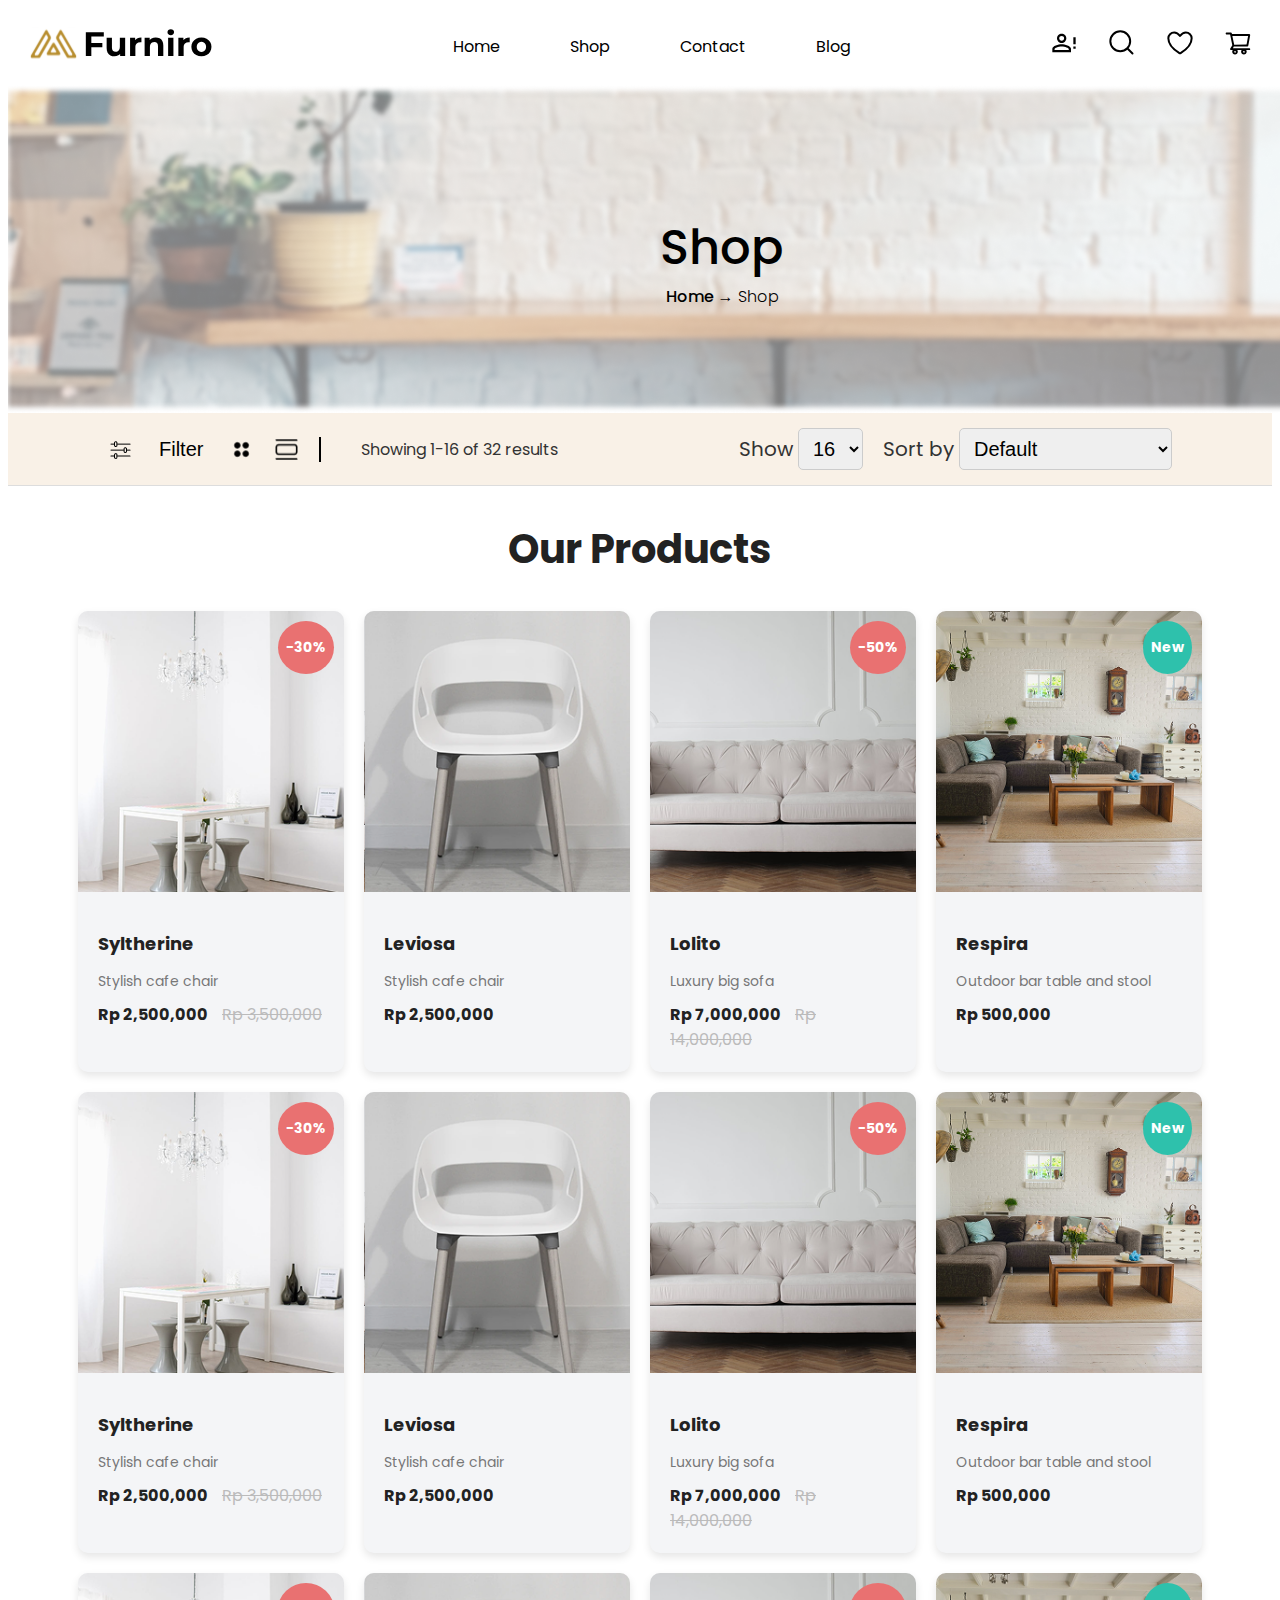
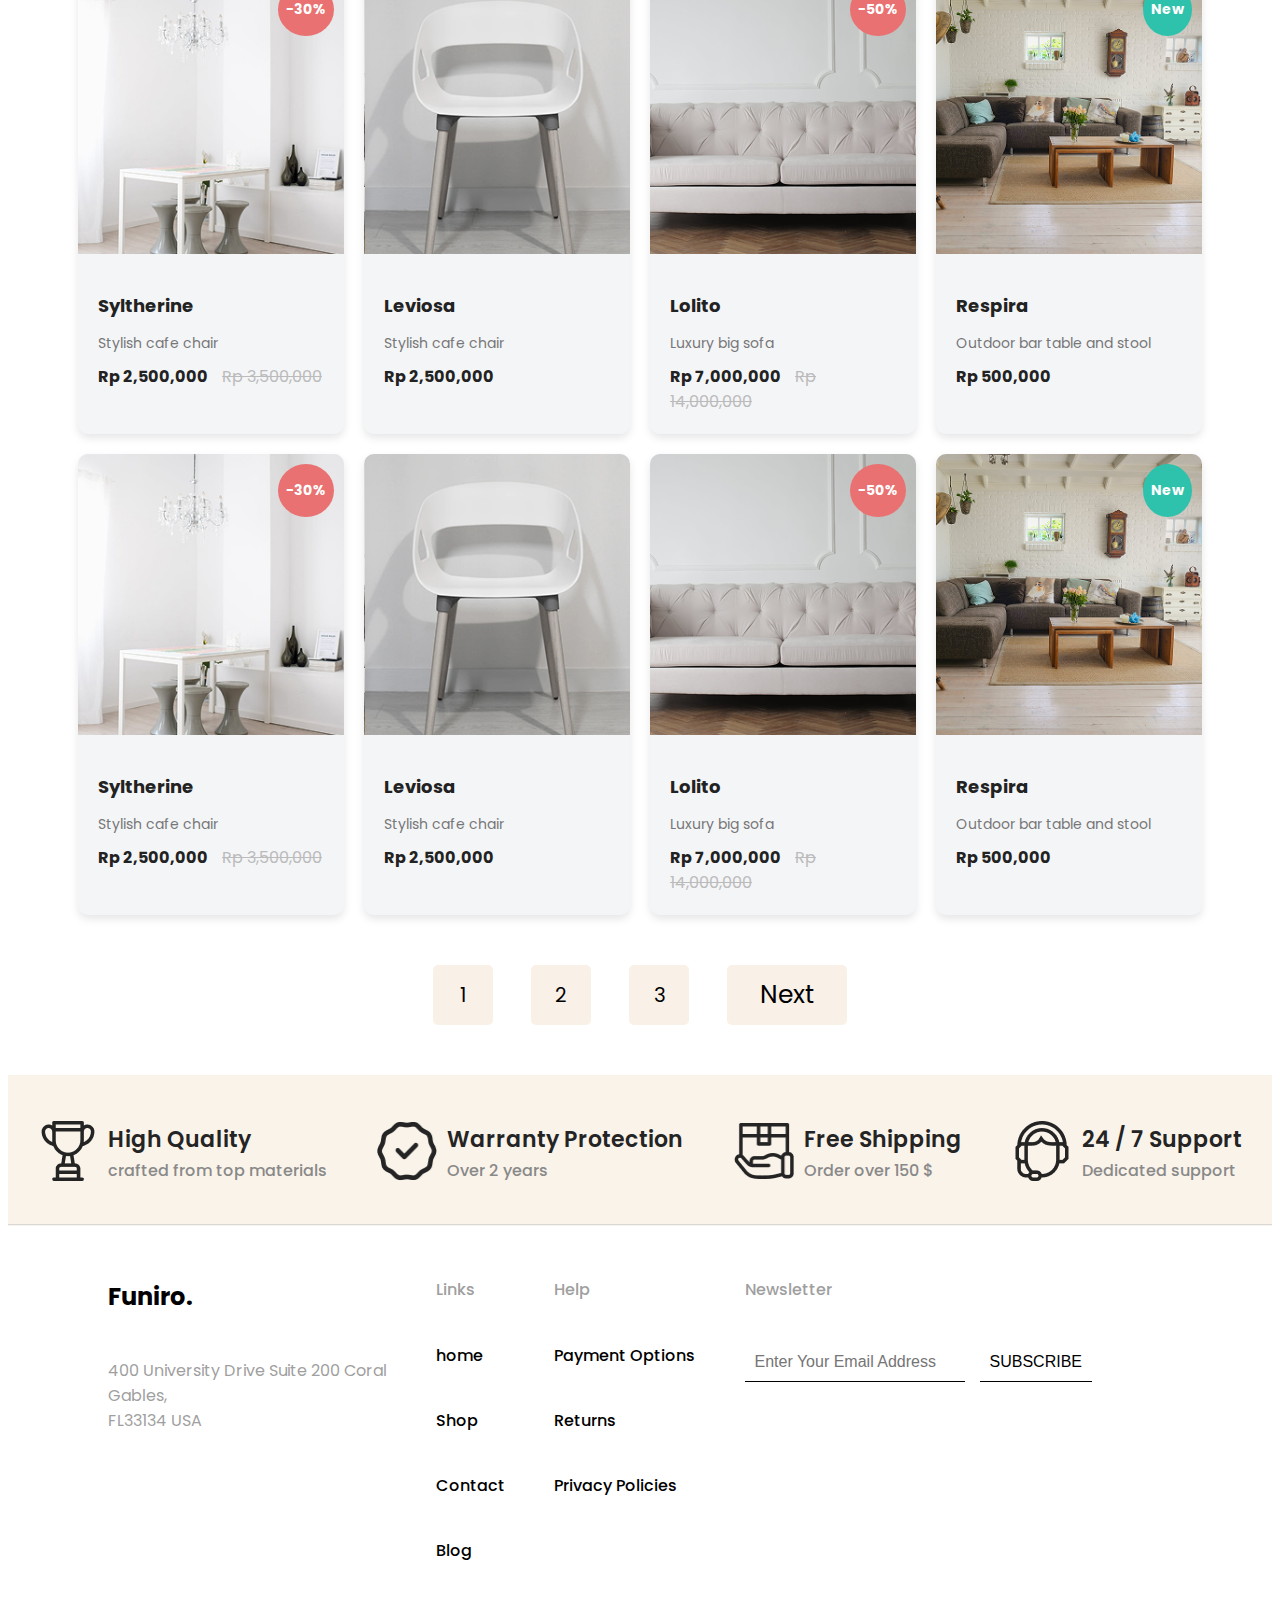
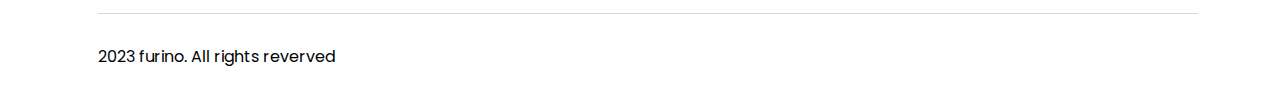
==== commit 2a37c0d0: "3 lk valmis" ====
--- a/index2.html
+++ b/index2.html
@@ -512,7 +512,6 @@
          </div>
     </main>
     <!-- FOOTER -->
-    <hr class="my-divider">
     <footer>
         <div class="footer-container">
             <div class="footer-column">
@@ -548,7 +547,6 @@
             </div>
         </div>
         <div class="footer-copyright">
-            <hr class="my-divider2">
             <p class="footer-copyright-text">2023 furino. All rights reverved</p>
         </div>
     </footer>
--- a/styles.css
+++ b/styles.css
@@ -16,8 +16,6 @@
     
 
 }
-
-
 
 .nav-menu {
     display: flex;
@@ -231,14 +229,15 @@
     justify-content: space-between;
     padding-left: 100px;
     padding-right: 180px;
-    margin-top: 20px;
+    margin-top: 5px;
     margin-bottom: 10px;
-    
-}
-
-.my-divider {
-    color: #D9D9D9;
-    height: 1px;
+    border-top: 1px solid #D9D9D9;
+    
+    
+}
+
+.footer-column {
+    margin-top: 30px;
 }
 
 .footer-column h3 {
@@ -293,18 +292,19 @@
     font-size: 16px;
 }
 
-.my-divider2 {
+.footer-copyright {
+    border-top: 1px solid #D9D9D9;
     width: 87%;
-    color: #D9D9D9;
-    height: 1px;
+    margin-left: 90px;
 }
 
 .footer-copyright-text {
     margin-top: 30px;
-    margin-left: 90px;
+    margin-bottom: 30px;
     font-weight: 400;
     font-size: 16px;
 }
+
 .footer-newsletter {
     display: flex;
     align-items: center; 
@@ -312,7 +312,7 @@
 }
 
 .footer-email-input {
-    width: 50%; 
+    width: 200px; 
     padding: 10px;
     border: none;
     border-bottom: 1px solid black; 
@@ -336,17 +336,19 @@
 
 
 
-@media (max-width: 1024px) {
+@media (min-width: 431px) and (max-width: 1024px) {
     .footer-container {
         display: flex;
         flex-direction: column;
         align-items: center;
         text-align: center;
+        border-top: 1px solid #D9D9D9;
     }
 
     .footer-column {
         width: 100%;
         margin-bottom: 20px;
+        margin-left: 50px;
     }
 
     .footer-links, .footer-help {
@@ -360,7 +362,7 @@
     }
 
     .footer-email-input {
-        width: 100%;
+        width: 40%;
         padding: 10px;
         margin-bottom: 10px;
         
@@ -371,23 +373,24 @@
         width: 50%;
         padding: 10px;
     }
-    
-    .my-divider2 {
-        width: 80%; 
-        margin: 20px auto;
-    }
-}
-
-
-@media (max-width: 880px) {
+
+    .footer-copyright {
+        width: 80%;
+    }
+    
+}
+
+
+@media (max-width: 430px) {
     .footer-container {
         flex-direction: column;
         text-align: center;
         
+        
     }
 
     .footer-column {
-        width: 100%;
+        margin-left: 30px;
         
     }
 
@@ -401,10 +404,27 @@
     }
 
     .footer-email-input {
-        width: 90%;
+        width: 120px;
+        margin-left: 40px;
     }
 
     .footer-email-btn {
-        width: 70%;
-    }
-}
+        width: 120px;
+        margin-left: 40px;
+    }
+
+    .footer-copyright {
+        width: 80%;
+        margin-left: 30px;
+        margin-top: 30px;
+        margin-bottom: 30px;
+    }
+
+    .footer-copyright-text {
+        margin-top: 20px;
+        font-weight: 400;
+        font-size: 16px;
+    }
+
+   
+}
--- a/shop.css
+++ b/shop.css
@@ -53,31 +53,35 @@
         transform: translate(-50%, -50%); 
         text-align: center; 
         color: black; 
-        width: 90%; 
+        width: 10%; 
     }
 
     .main-shop {
-        font-size: 36px; 
+        font-size: 28px; 
         font-weight: bold;
+        margin-top: -10px;
     }
 
     .home-shop {
-        font-size: 18px; 
-        margin-top: 10px; 
+        font-size: 12px; 
+        margin-top: 0px;
+        display: flex; 
     }
 
     .home-shop a {
         color: black; 
         text-decoration: none;
-        font-weight: 500; 
+        font-weight: 500;
+        font-size: 14px; 
     }
 
     .home-shop span {
         font-weight: 300;
-    }
-}
-
-@media screen and (max-width: 880px) { 
+        font-size: 14px;
+    }
+}
+
+@media screen and (max-width: 430px) { 
     .shop-banner {
         position: relative; 
         width: 100%; 
@@ -91,33 +95,36 @@
 
     .shop-banner-overlay {
         position: absolute; 
-        top: 50%; 
+        top: 55%; 
         left: 50%; 
         transform: translate(-50%, -50%); 
         text-align: center; 
         color: black; 
-        width: 80%; 
+        width: 10%; 
     }
 
     .main-shop {
-        font-size: 24px; 
+        font-size: 8px; 
         font-weight: bold;
     }
 
     .home-shop {
-        font-size: 16px; 
-        margin-top: 0; 
+        font-size: 10px; 
+        margin-top: 0;
+        display: flex; 
     }
 
     .home-shop a {
         color: black; 
         text-decoration: none; 
         font-weight: 500;
+        font-size: 8px;
     }
 
     .home-shop span {
         color: black;
-        font-weight: 300; 
+        font-weight: 300;
+        font-size: 8px; 
     }
 }
 
@@ -204,7 +211,7 @@
 }
 
 
-@media screen and (max-width: 880px) {
+@media screen and (max-width: 430px) {
     .toolbar {
         display: flex;
         flex-direction: column; 
@@ -549,7 +556,7 @@
 }
 
 
-@media screen and (max-width: 880px) {
+@media screen and (max-width: 430px) {
     .products-grid {
         grid-template-columns: 1fr; 
         gap: 12px;
@@ -627,7 +634,7 @@
 }
 
 
-@media screen and (max-width: 880px) {
+@media screen and (max-width: 430px) {
     .pagination {
         flex-direction: row; 
         gap: 10px; 
@@ -723,7 +730,7 @@
     color: #898989;
 }
 
-@media screen and (max-width: 880px) {
+@media screen and (max-width: 430px) {
     .why-funiro {
         flex-direction: column;
         padding: 20px;
@@ -733,7 +740,7 @@
     .selling-points {
         flex-direction: column;
         align-items: center;
-        gap: 10px; /* Vähenes vahe elementide vahel */
+        gap: 10px; 
     }
 
     .selling-points img {
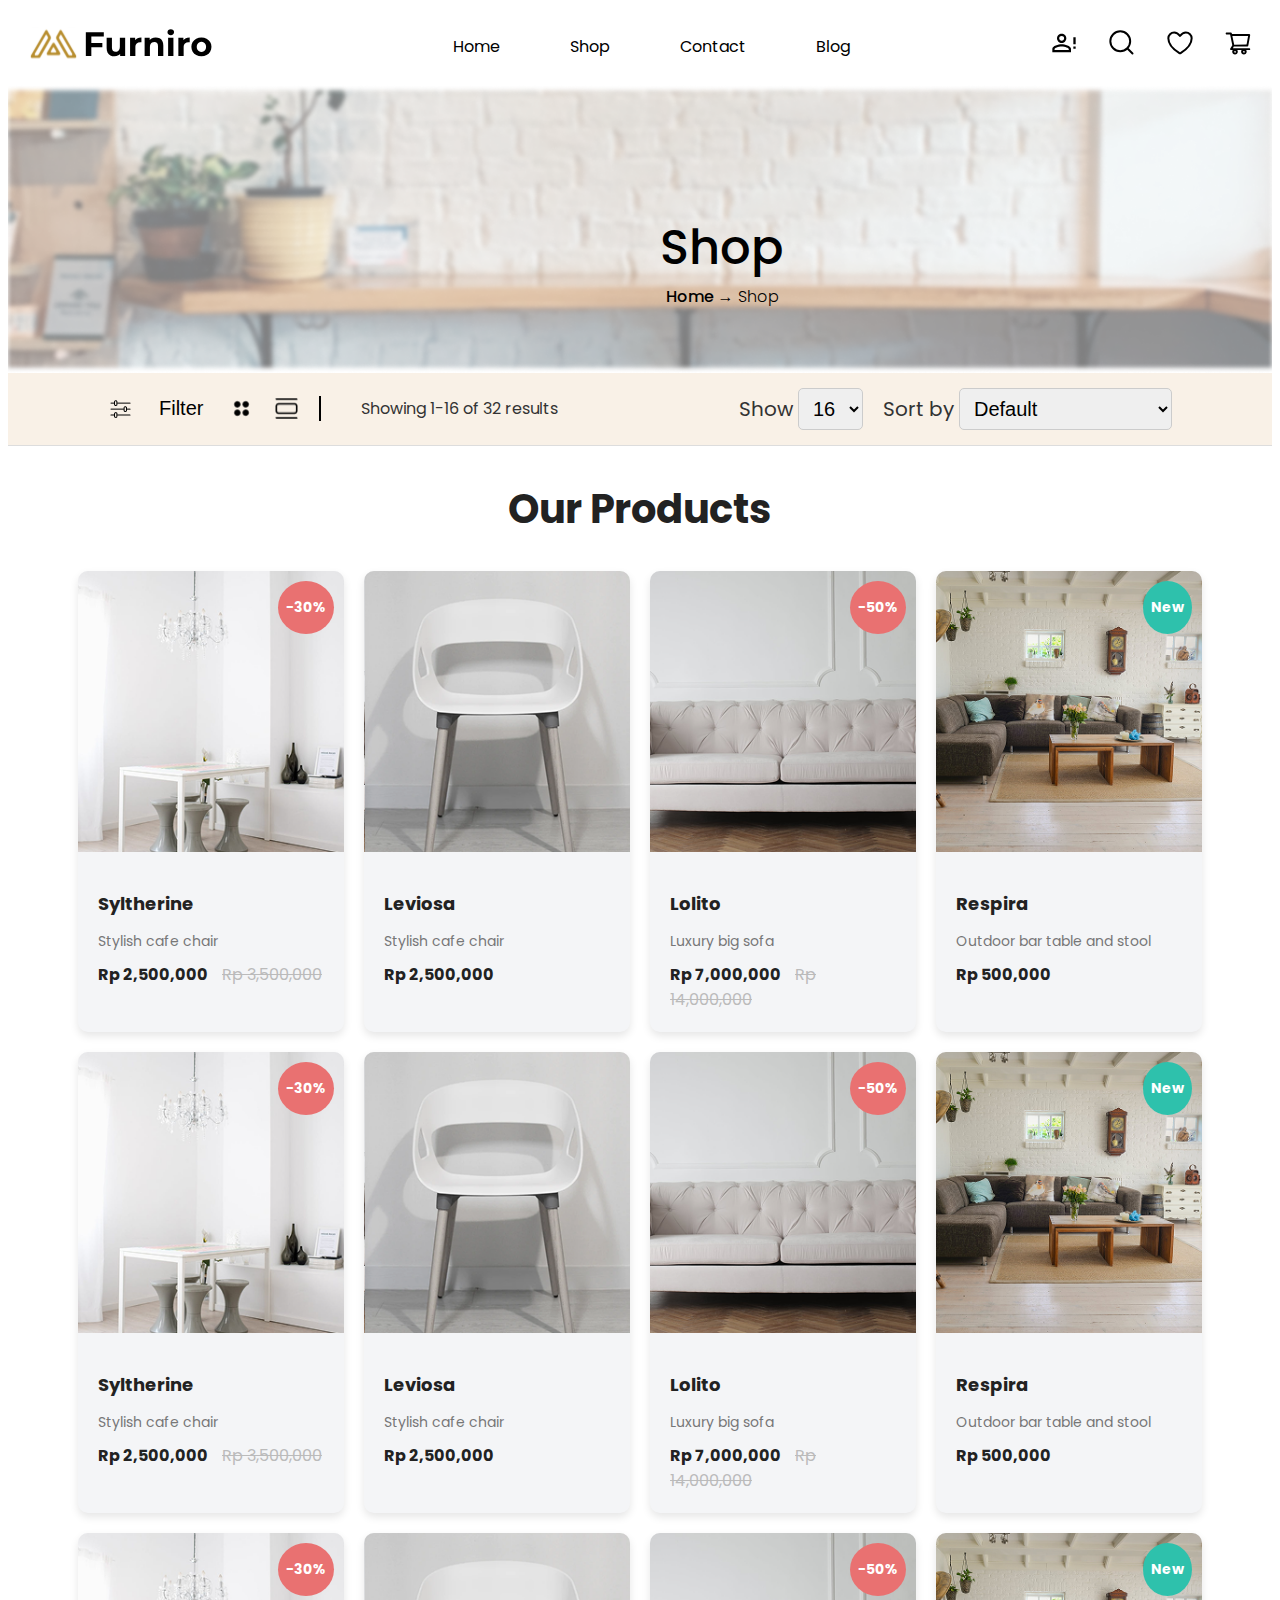
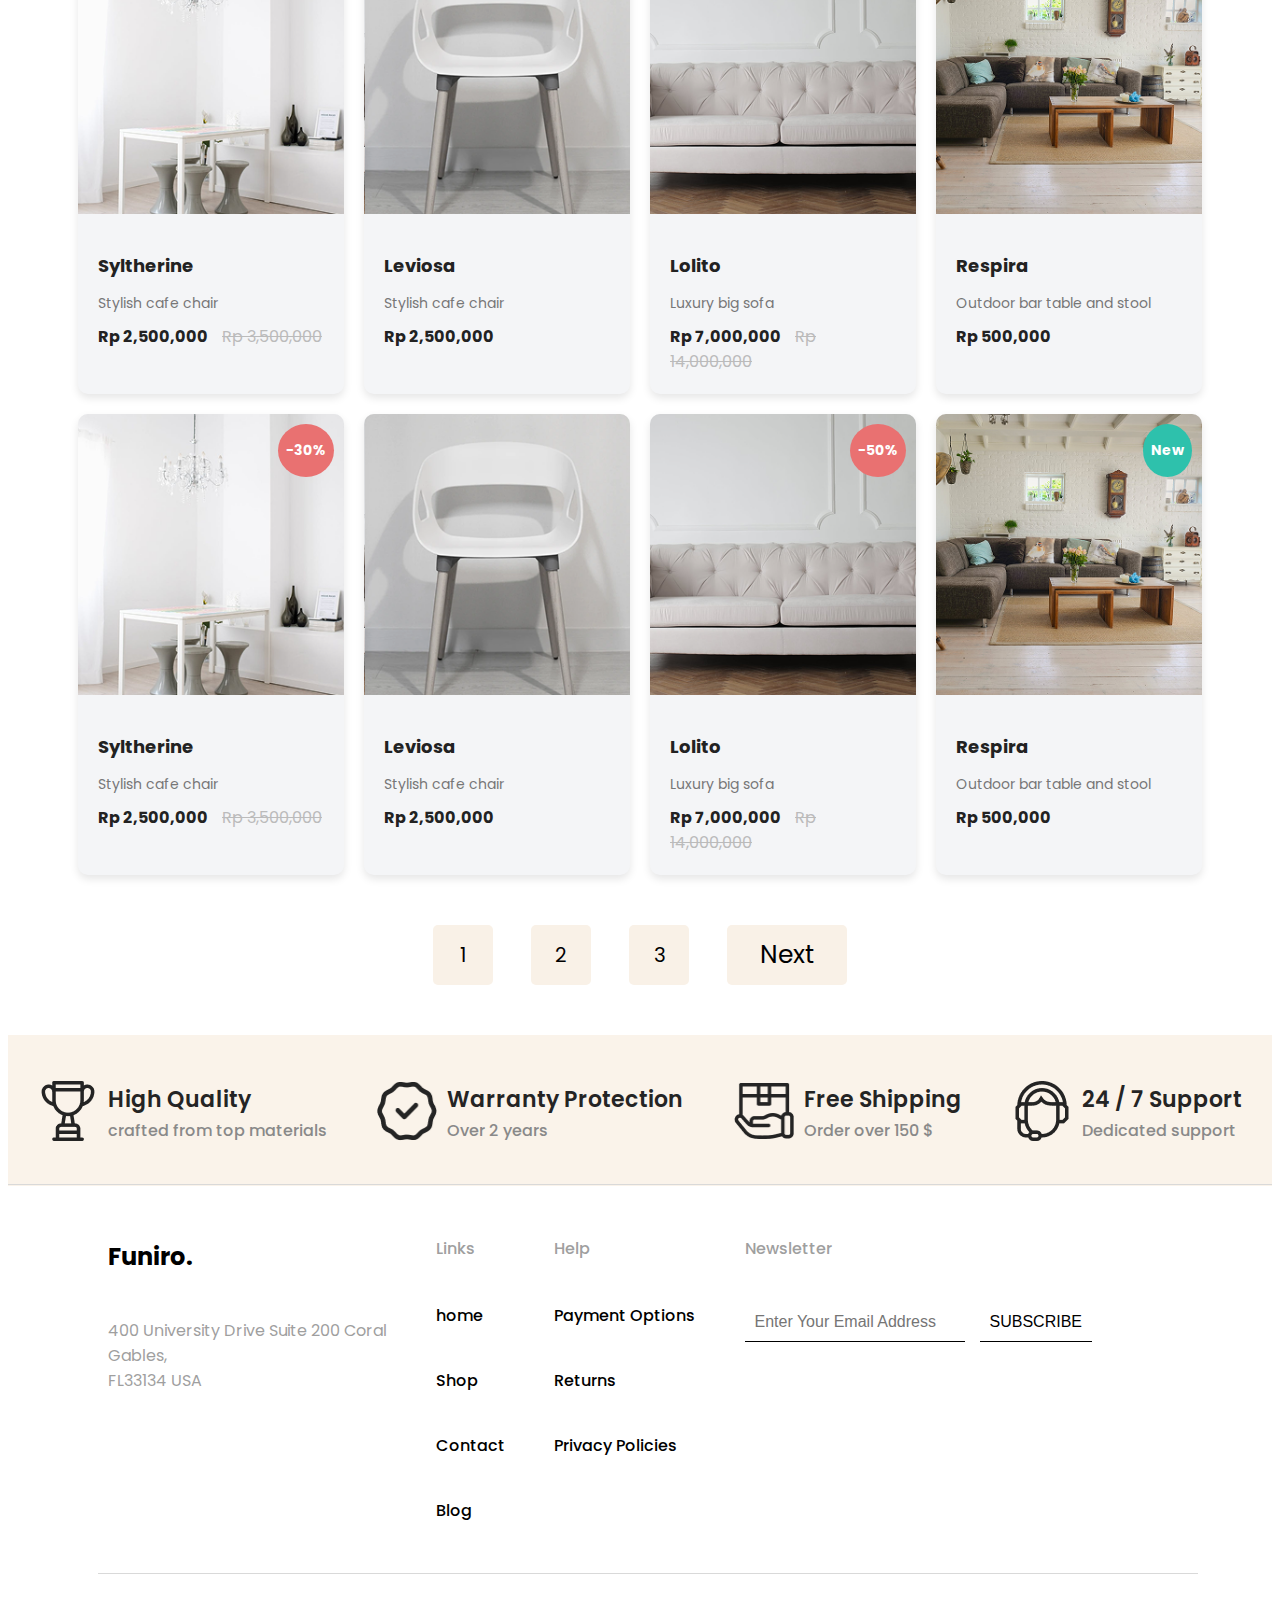
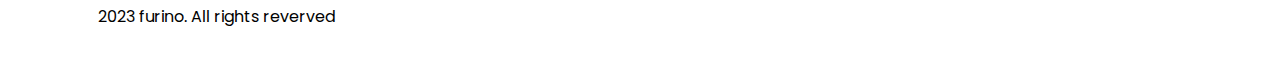
==== commit bb1ac9ae: "4lk valmis 100%" ====
--- a/index2.html
+++ b/index2.html
@@ -63,7 +63,7 @@
     <main>
     <!-- Shop Banner -->
         <div class="shop-banner">
-            <img src="./media/shop-banner.png" alt="shop_banner">
+            <img class="shop-banner-picture" src="./media/shop-banner.png" alt="shop_banner">
             <div class="shop-banner-overlay">
                 <h1 class="main-shop">Shop</h1>
                 <div class="home-shop">
--- a/styles.css
+++ b/styles.css
@@ -2,6 +2,7 @@
 
 body {
     font-family: 'Poppins', sans-serif;
+    overflow-x: hidden;
 }
 
 
@@ -390,7 +391,7 @@
     }
 
     .footer-column {
-        margin-left: 30px;
+        margin-left: 50px;
         
     }
 
--- a/shop.css
+++ b/shop.css
@@ -1,5 +1,9 @@
 .shop-banner {
     display: flex;
+    width: 100%;
+}
+
+.shop-banner-picture {
     width: 100%;
 }
 
